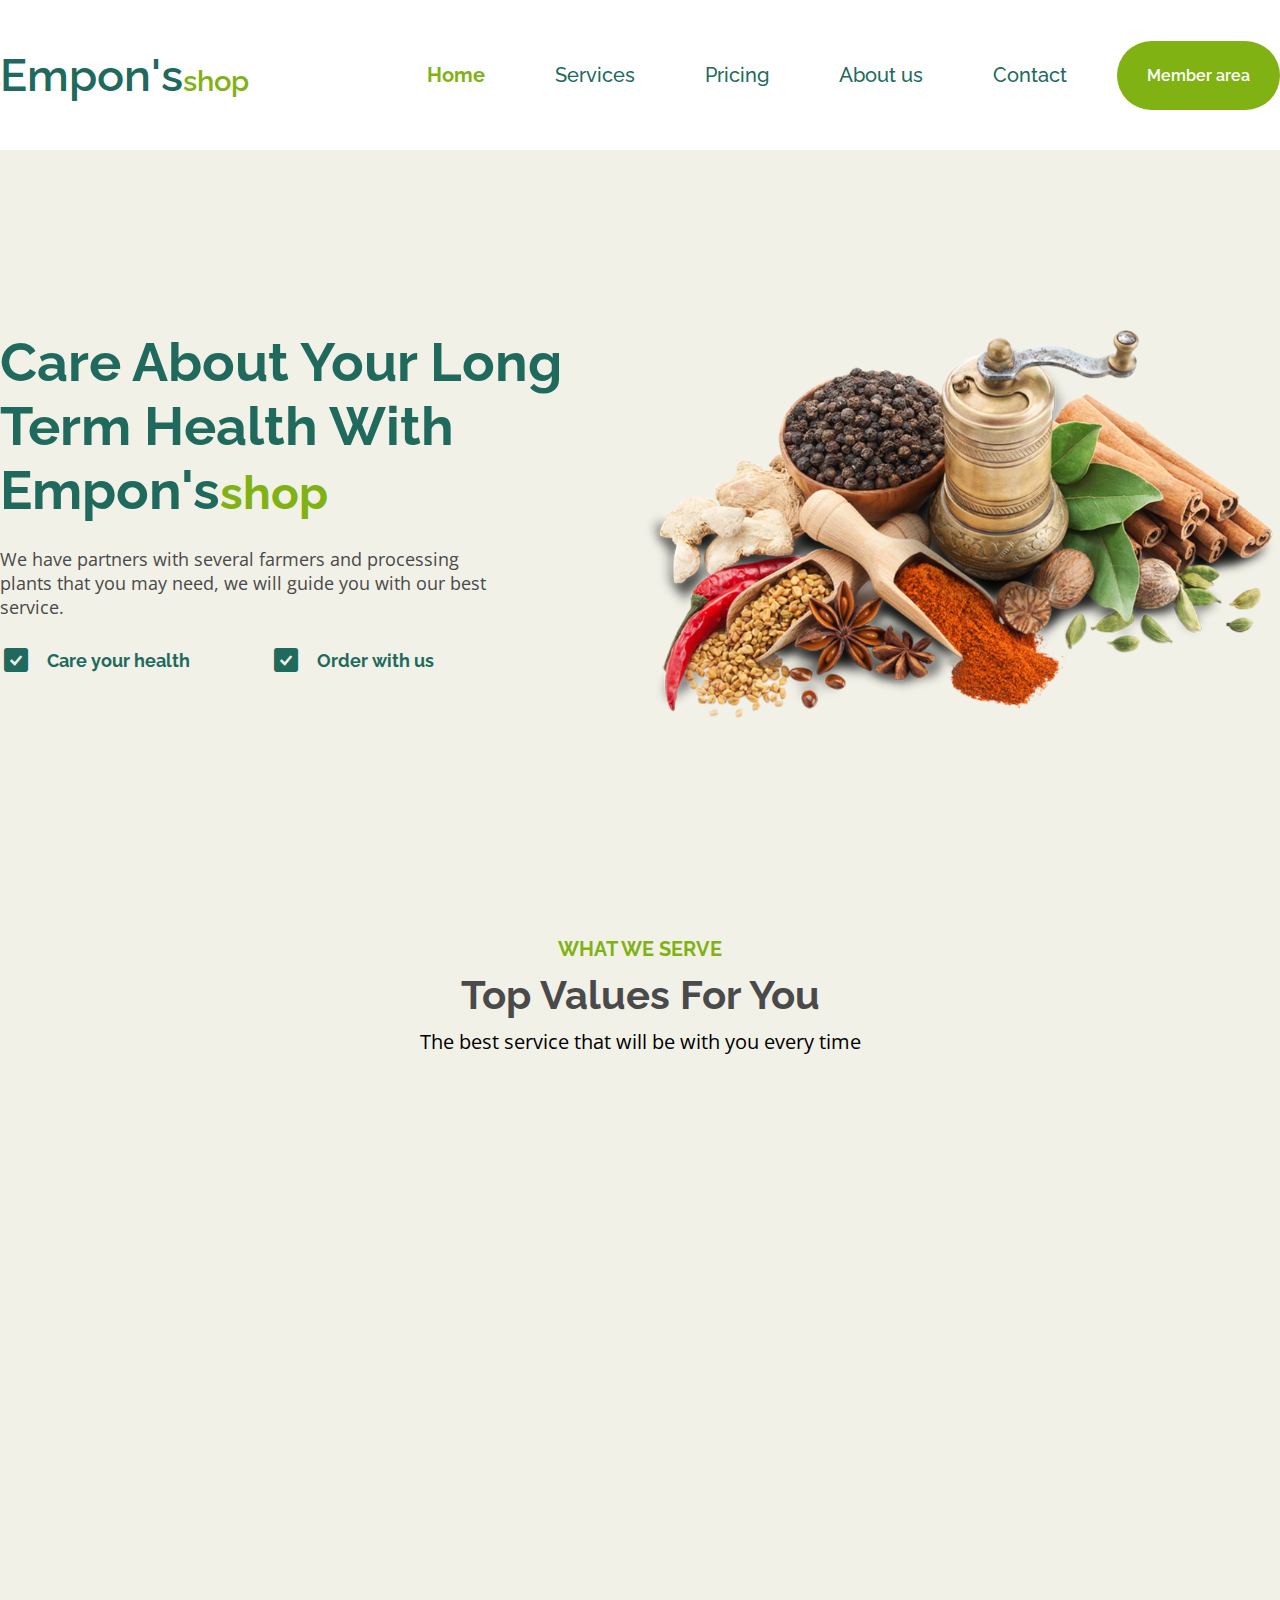
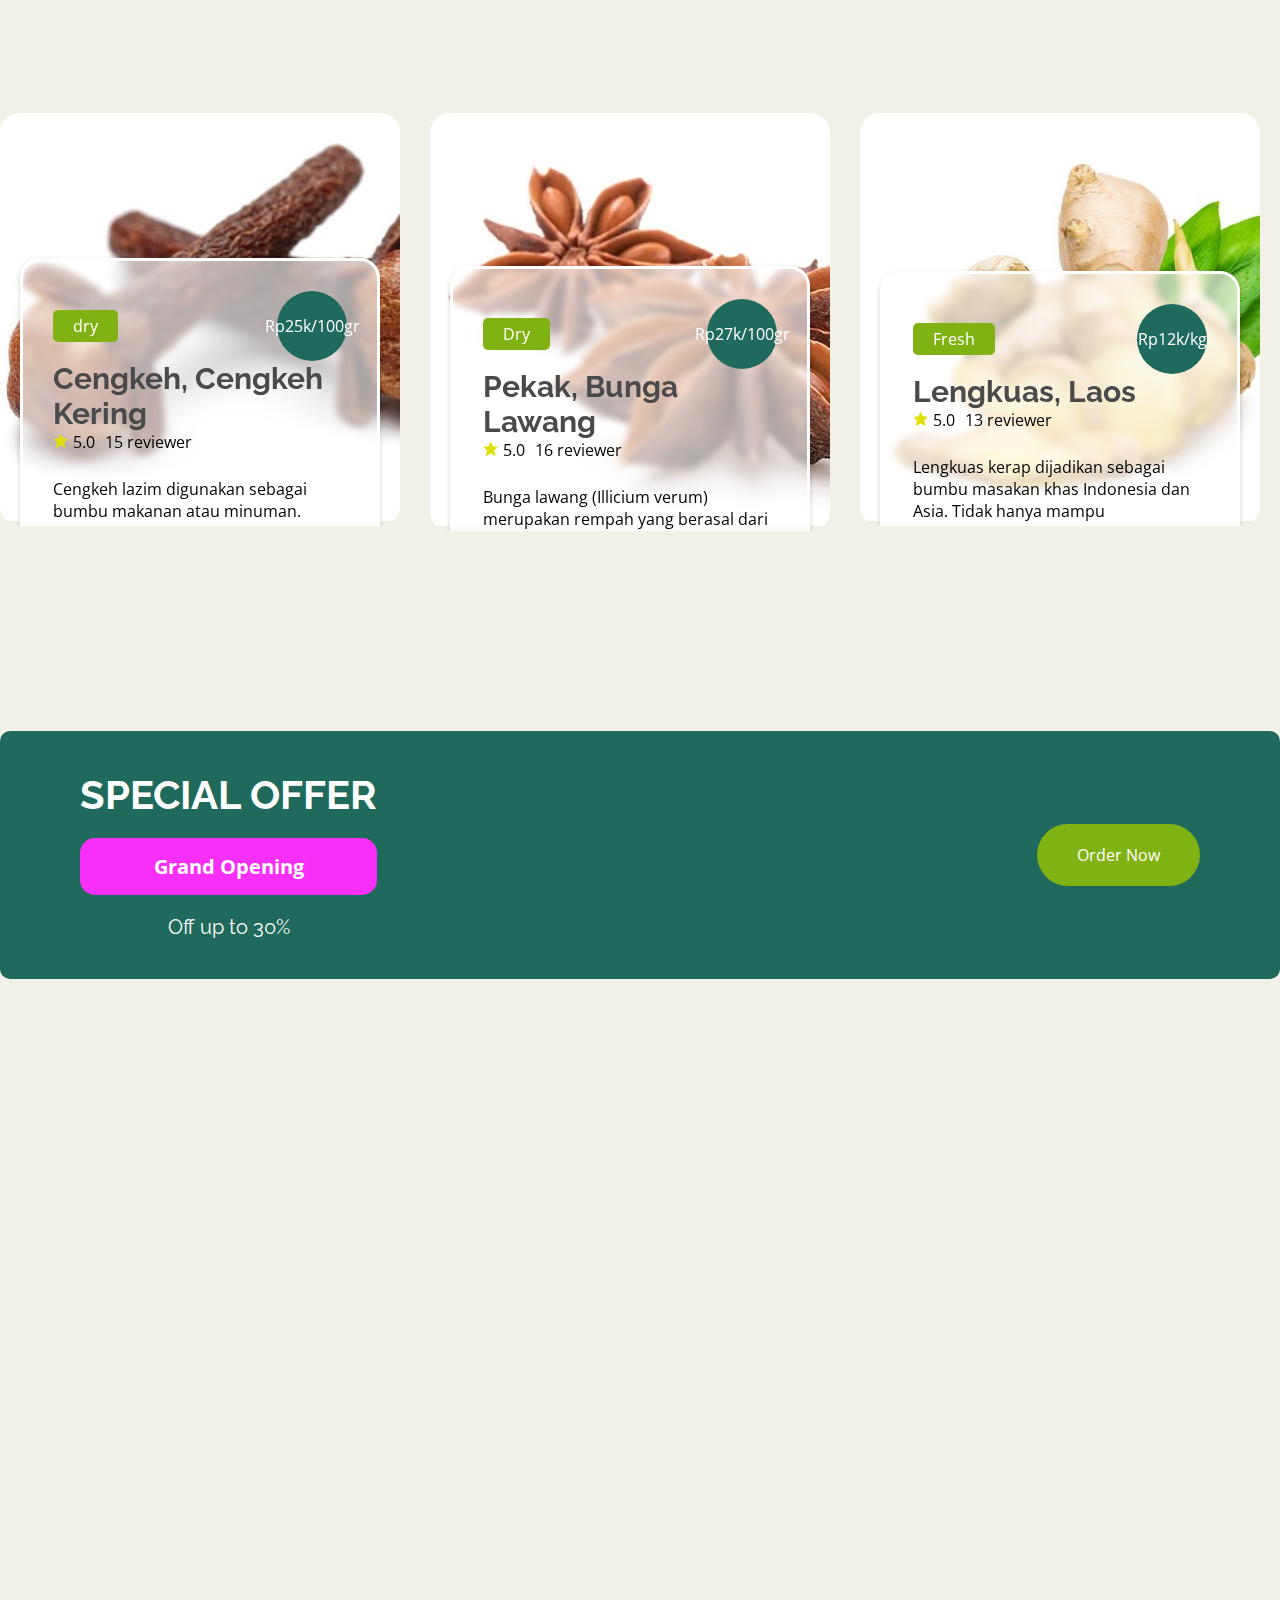
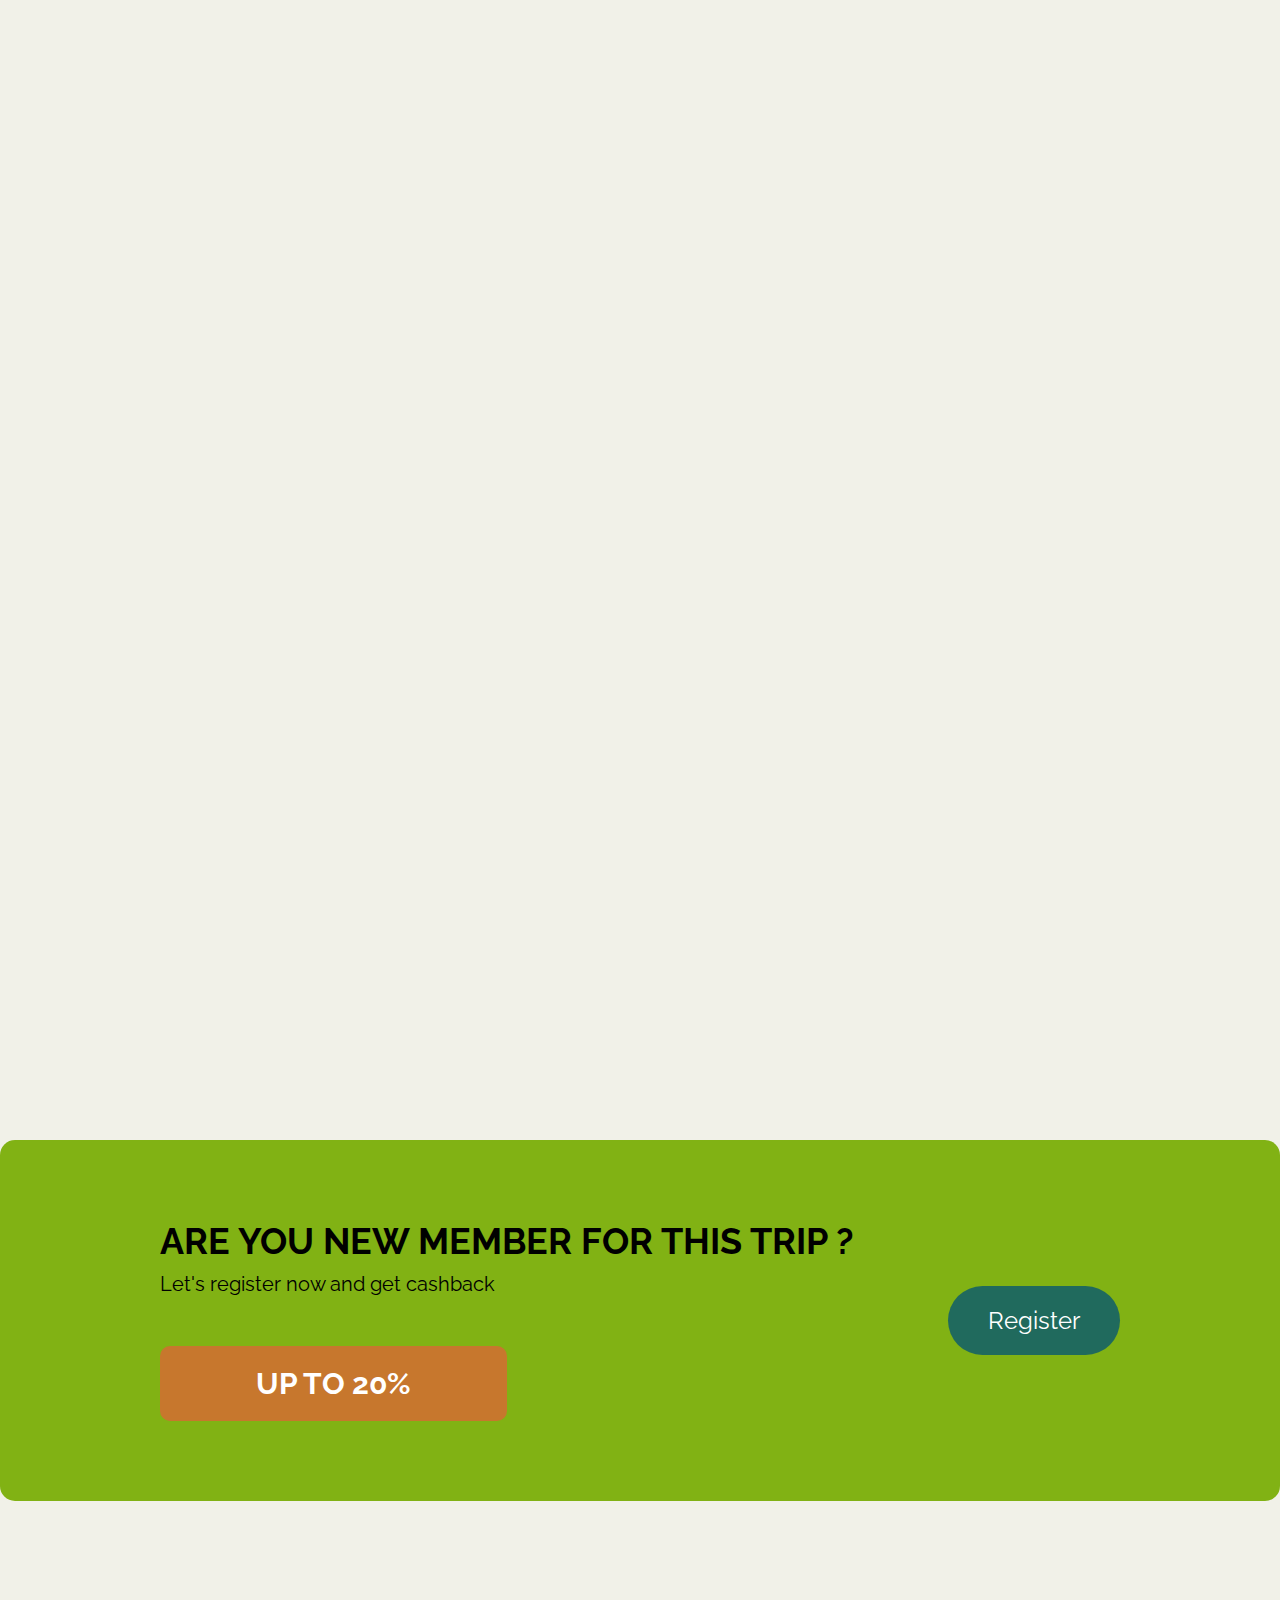
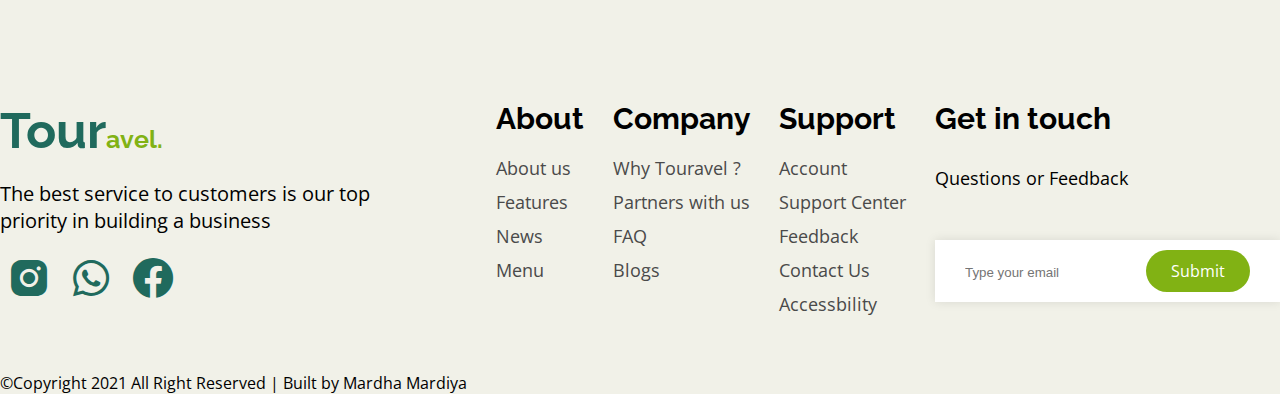
==== index.html @ 55f0051a "add my first commit" ====
<!DOCTYPE html>
<html lang="en">

<head>
    <meta charset="UTF-8">
    <meta http-equiv="X-UA-Compatible" content="IE=edge">
    <meta name="viewport" content="width=device-width, initial-scale=1.0">
    <link rel="stylesheet" href="assets/css/style.css">

    <link href='https://unpkg.com/boxicons@2.0.9/css/boxicons.min.css' rel='stylesheet'>

    <!-- Link Swiper's CSS -->
    <link rel="stylesheet" href="assets/css/style2.css">

    <!-- Opening slider -->
    <link rel="stylesheet" href="assets/css/opening.css">

    <title>Empon-Empon Shop</title>
</head>

<body>
    <header>
        <nav class="navbar">
            <div class="container nav-wrapper">
                <a href="#" class="logo">Empon's<span>shop</span></a>
                <div class="menu-wrapper">
                    <ul class="menu">
                        <li class="menu-item"><a href="#" class="menu-link active">Home</a></li>
                        <li class="menu-item"><a href="#" class="menu-link">Services</a></li>
                        <li class="menu-item"><a href="#" class="menu-link">Pricing</a></li>
                        <li class="menu-item"><a href="#" class="menu-link">About us</a></li>
                        <li class="menu-item"><a href="#" class="menu-link">Contact</a></li>
                    </ul>
                    <a href="#" class="btn-member">Member area</a>
                </div>
                <div class="menu-toggle bx bxs-grid-alt">
                </div>
            </div>
        </nav>

        <section class="home" id="home">
            <div class="container home-wrapper">
                <div class="content-left" data-aos="fade-right">
                    <h1 class="heading">Care About Your Long Term Health With Empon's<span>shop</span></h1>
                    <p class="subheading">We have partners with several farmers and processing plants that you may need, 
                        we will guide you with our best service.</p>

                    <div class="box-wrapper">
                        <div class="box">
                            <i class='bx bxs-check-square'></i>
                            <p>Care your health</p>
                        </div>
                        <div class="box">
                            <i class='bx bxs-check-square'></i>
                            <p>Order with us</p>
                        </div>
                    </div>
                    
                </div>
                <div class="content-right" data-aos="fade-left">
                    <div class="img-wrapper">
                        <img src="assets/img/jamu3.png" alt="">
                    </div>

                </div>

            </div>
        </section>
    </header>

    <!-- Service Start -->
    <section class="service">
        <div class="container service-wrapper">
            <div class="row1">
                <p class="label-service">What we serve</p>
                <h1 class="heading-service">Top Values For You</h1>
                <p class="subheading-service">The best service that will be with you every time</p>
            </div>
            <div class="row2" data-aos="fade-up">
                <div class="box-service">
                    <i class='bx bx-globe'></i>
                    <h3>Lot of Choises</h3>
                    <p>Total of more than 450 destinations
                        in various countries in the world
                        become partners with us</p>

                    <div class="btn-learn">
                        <a href="#">Learn More</a>
                    </div>
                </div>
                <div class="box-service">
                    <i class='bx bxs-notepad'></i>
                    <h3>Tour Guide</h3>
                    <p>There are 3 guides for each
                        destination in the place you visit</p>

                    <div class="btn-learn">
                        <a href="#">Learn More</a>
                    </div>
                </div>
                <div class="box-service">
                    <i class='bx bxs-cart-add'></i>
                    <h3>Easy Booking</h3>
                    <p>We provide all services online
                        which can be accessed easily
                        through our website</p>

                    <div class="btn-learn">
                        <a href="#">Learn More</a>
                    </div>
                </div>
                <div class="box-service">
                    <i class='bx bxs-hotel'></i>
                    <h3>Luxury Hotel</h3>
                    <p>We also provide lodging near the
                        destination where you are visiting.</p>

                    <div class="btn-learn">
                        <a href="#">Learn More</a>
                    </div>
                </div>
            </div>
        </div>
    </section>
    <!-- Service End -->

    <!-- Produk start -->
    <section class="produk">
        <div class="container produk-wrapper">
            <div class="row1">
                <div class="title-produk" data-aos="fade-right">
                    <p class="label-produk">TOP SELLER</p>
                    <h1 class="heading-produk">Explore and Choose What You Want in Here..</h1>
                </div>
                <div class="toggle-slider" data-aos="fade-left">
                    <i class='bx bxs-chevron-left-circle'></i>
                    <i class='bx bxs-chevron-right-circle'></i>
                </div>
            </div>
            <div class="row2">
                <!-- Swiper -->
                <div class="swiper mySwiper">
                    <div class="swiper-wrapper">
                        <div class="swiper-slide card-produk">
                            <img src="assets/img/cengkeh.jpg" alt="cengkeh">
                            <div class="detail-produk">
                                <div class="kategori">
                                    <p class="label-kategori">dry</p>

                                    <p class="price">Rp25k/100gr</p>
                                </div>
                                <div class="title-card">
                                    <h1>Cengkeh, Cengkeh Kering</h1>
                                </div>
                                <div class="review">
                                    <div class="star">
                                        <i class='bx bxs-star'></i> 5.0
                                    </div>
                                    <p>15 reviewer</p>
                                </div>
                                <div class="body-card">
                                    <p>Cengkeh lazim digunakan sebagai bumbu makanan atau minuman. 
                                       Namun selain sebagai bumbu masakan, khasiat cengkeh juga masih banyak lagi. 
                                       Bahkan cengkeh kerap dimanfaatkan sebagai obat untuk beberapa penyakit.</p>
                                </div>
                                <div class="btn-produk">
                                    <a href="https://www.tanyapepsodent.com/tips-kesehatan-gigi/produk-perawatan-gigi/khasiat-cengkeh-yang-tidak-banyak-diketahui.html">Detail</a>
                                </div>
                            </div>
                        </div>
                        <div class="swiper-slide card-produk">
                            <img src="assets/img/pekak.jpg" alt="bungalawang">
                            <div class="detail-produk">
                                <div class="kategori">
                                    <p class="label-kategori">Dry</p>

                                    <p class="price">Rp27k/100gr</p>
                                </div>
                                <div class="title-card">
                                    <h1>Pekak, Bunga Lawang</h1>
                                </div>
                                <div class="review">
                                    <div class="star">
                                        <i class='bx bxs-star'></i> 5.0
                                    </div>
                                    <p>16 reviewer</p>
                                </div>
                                <div class="body-card">
                                    <p>Bunga lawang (Illicium verum) merupakan rempah yang berasal dari buah pohon cemara Cina. 
                                       Manfaat bunga lawang tak hanya sebagai rempah yang melezatkan masakan, 
                                       tetapi juga memiliki sederet khasiat bagi kesehatan tubuh.</p>
                                </div>
                                <div class="btn-produk">
                                    <a href="https://www.alodokter.com/manfaat-bunga-lawang-bagi-kesehatan">Detail</a>
                                </div>
                            </div>
                        </div>
                        <div class="swiper-slide card-produk">
                            <img src="assets/img/laos.jpg" alt="lengkuas">
                            <div class="detail-produk">
                                <div class="kategori">
                                    <p class="label-kategori">Fresh</p>

                                    <p class="price">Rp12k/kg</p>
                                </div>
                                <div class="title-card">
                                    <h1>Lengkuas, Laos </h1>
                                </div>
                                <div class="review">
                                    <div class="star">
                                        <i class='bx bxs-star'></i> 5.0
                                    </div>
                                    <p>13 reviewer</p>
                                </div>
                                <div class="body-card">
                                    <p>Lengkuas kerap dijadikan sebagai bumbu masakan khas Indonesia dan Asia. 
                                        Tidak hanya mampu menyedapkan rasa makanan, 
                                        ada banyak juga manfaat lengkuas bagi kesehatan.
                                        Itulah sebabnya, sering digunakan sebagai bahan obat tradisional.
                                    </p>
                                </div>
                                <div class="btn-produk">
                                    <a href="https://www.alodokter.com/inilah-manfaat-lengkuas-bagi-kesehatan">Detail</a>
                                </div>
                            </div>
                        </div>
                        <div class="swiper-slide card-produk">
                            <img src="assets/img/kunyit.jpg" alt="kunyit">
                            <div class="detail-produk">
                                <div class="kategori">
                                    <p class="label-kategori">Fresh</p>

                                    <p class="price">Rp12k/kg</p>
                                </div>
                                <div class="title-card">
                                    <h1>Kunyit, Kunir Kuning</h1>
                                </div>
                                <div class="review">
                                    <div class="star">
                                        <i class='bx bxs-star'></i> 5.0
                                    </div>
                                    <p>16 reviewer</p>
                                </div>
                                <div class="body-card">
                                    <p>Kunyit memberikan beberapa kandungan bermanfaat bagi tubuh. 
                                        Yaitu kandungan kurkumin, sesmetoksikumin, 
                                        bisdesmetoksikurkumin, resim, pati, karbohidrat, 
                                        protein, selulosa, lemak, vitamin C, antioksidan, zat pahit, 
                                        zat besi, fosfor, kalsium, minyak atsiri.</p>
                                </div>
                                <div class="btn-produk">
                                    <a href="https://yankes.kemkes.go.id/view_artikel/776/si-kuning-kunyit-kaya-manfaat">Detail</a>
                                </div>
                            </div>
                        </div>
                        <div class="swiper-slide card-produk">
                            <img src="assets/img/kayumanis.jpg" alt="kayumanis">
                            <div class="detail-produk">
                                <div class="kategori">
                                    <p class="label-kategori">Dry</p>

                                    <p class="price">Rp30k/250gr</p>
                                </div>
                                <div class="title-card">
                                    <h1>Kayu manis, Cinnamon</h1>
                                </div>
                                <div class="review">
                                    <div class="star">
                                        <i class='bx bxs-star'></i> 5.0
                                    </div>
                                    <p>15 reviewer</p>
                                </div>
                                <div class="body-card">
                                    <p>Kayu manis memiliki aroma yang kuat, hangat, dan bercita rasa manis. 
                                        Berkat kandungan kalsium, besi, magnesium, 
                                        dan antioksidan di dalamnya, tanaman herbal ini juga efektif membantu memelihara kesehatan tubuh.</p>
                                </div>
                                <div class="btn-produk">
                                    <a href="https://www.halodoc.com/artikel/jarang-diketahui-ini-13-khasiat-air-rebusan-kayu-manis-bagi-kesehatan">Detail</a>
                                </div>
                            </div>
                        </div>
                        <div class="swiper-slide card-produk">
                            <img src="assets/img/kencur.jpg" alt="kencur">
                            <div class="detail-produk">
                                <div class="kategori">
                                    <p class="label-kategori">Fresh</p>

                                    <p class="price">Rp16k/kg</p>
                                </div>
                                <div class="title-card">
                                    <h1>Kencur, Cikur</h1>
                                </div>
                                <div class="review">
                                    <div class="star">
                                        <i class='bx bxs-star'></i> 5.0
                                    </div>
                                    <p>11 reviewer</p>
                                </div>
                                <div class="body-card">
                                    <p>Kencur adalah bumbu dapur yang memiliki aroma rempah menyeruak. 
                                        Selain digunakan sebagai rempah-rempah, manfaat kencur sudah lama dikenal sebagai obat alami. 
                                       Kandungan fitonutrien yang memberikan sejumlah khasiat untuk kesehatan.</p>
                                </div>
                                <div class="btn-produk">
                                    <a href="#">Detail</a>
                                </div>
                            </div>
                        </div>
                        <div class="swiper-slide card-produk">
                            <img src="assets/img/jahe.jpg" alt="jaheputih">
                            <div class="detail-produk">
                                <div class="kategori">
                                    <p class="label-kategori">Fresh</p>

                                    <p class="price">Rp16k/kg</p>
                                </div>
                                <div class="title-card">
                                    <h1>Jahe, Jahe Putih</h1>
                                </div>
                                <div class="review">
                                    <div class="star">
                                        <i class='bx bxs-star'></i> 5.0
                                    </div>
                                    <p>16 reviewer</p>
                                </div>
                                <div class="body-card">
                                    <p>Jahe sudah dikenal sebagai rempah yang berkhasiat.
                                        Selain diolah menjadi jamu atau bumbu masakan, dapat juga sebagai obat alami.
                                        Jahe mengandung berbagai kandungan gizi khas tanaman 
                                        atau fitonutrien yang bermanfaat untuk kesehatan
                                    </p>
                                </div>
                                <div class="btn-produk">
                                    <a href="https://hellosehat.com/nutrisi/fakta-gizi/manfaat-minum-air-jahe-resep/">Detail</a>
                                </div>
                            </div>
                        </div>

                        <div class="swiper-slide card-produk">
                            <img src="assets/img/temulawak.jpg" alt="temulawak">
                            <div class="detail-produk">
                                <div class="kategori">
                                    <p class="label-kategori">Fresh</p>

                                    <p class="price">Rp12k/kg</p>
                                </div>
                                <div class="title-card">
                                    <h1>Temulawak, Curcuma</h1>
                                </div>
                                <div class="review">
                                    <div class="star">
                                        <i class='bx bxs-star'></i> 5.0
                                    </div>
                                    <p>14 reviewer</p>
                                </div>
                                <div class="body-card">
                                    <p>Tumbuhan dengan nama ilmiah curcuma xanthorrhiza berkhasiat 
                                        dalam membantu mengobati berbagai macam penyakit. 
                                        Salah satunya adalah osteoarthritis, 
                                        yaitu penyakit sendi degeneratif. 
                                    </p>
                                </div>
                                <div class="btn-produk">
                                    <a href="https://www.halodoc.com/artikel/selain-mengatasi-osteoarthritis-ini-7-manfaat-lain-temulawak">Detail</a>
                                </div>
                            </div>
                        </div>                     
                    </div>                   
                </div>                
            </div>
        </div>
    </section>
    <!-- Produk end -->

    <div class="banner1 container">
        <div class="content">
            <h1 class="heading">SPECIAL OFFER</h1>
            <h3>Grand Opening</h3>
            <p>Off up to 30%</p>
        </div>
        <div class="btn-book">
            <a href="#">Order Now</a>
        </div>
    </div>

    <!-- Statistk start -->
    <section class="statistik">
        <div class="container statistik-wrapper">
            <div class="content-img" data-aos="fade-right">
                <img src="assets/img/jamu1.png" alt="">
            </div>
            <div class="content-statis" data-aos="fade-left">
                <p class="label-statis">OUR PERFORMANCE</p>
                <h1 class="heading-statis">Most people are satisfied
                    with our service</h1>
                <p class="subheading-statis">We always provide the best service to customers,
                    we will direct you from ordering tickets to the journey</p>

                <div class="angka-wrapper">
                    <div class="box-angka">
                        <h1>20</h1>
                        <p>Years
                            Experience</p>
                    </div>
                    <div class="box-angka">
                        <h1>300++</h1>
                        <p>Destination
                            Collaboration</p>
                    </div>
                    <div class="box-angka">
                        <h1>2k++</h1>
                        <p>Customers
                            Happy</p>
                    </div>

                </div>

            </div>
        </div>
    </section>
    <!-- statistik end -->

    <!-- TESTI START -->
    <section class="testi">
        <div class="container testi-wrapper">

            <div class="col-heading" data-aos="fade-right">
                <p class="label-testi">ABOUT OUR CUSTOMER COMMENT ?</p>
                <h1 class="heading-testi">What customers say
                    about their experience with 
                    <a href="#" class="logo">Empon's<span>shop</span></a></h1>
                <p class="subheading-testi">They say what they feel, most of them say they are very satisfied,
                    let alone satisfied because our response is always swift
                    giving directions, and
                    also the delivery of goods is always fast, precise, and on demand.
                    provides free shipping and many other advantages that can be obtained.</p>
            </div>

            <div class="col-slider-testi" data-aos="fade-left">
                <!-- Swiper -->
                <div class="swiper mySwiperTesti">
                    <div class="swiper-wrapper">
                        <div class="swiper-slide card-testi">
                            <img src="assets/img/cwok2.png" alt="">
                            <div class="text-testi">
                                <i class='bx bxs-quote-left'></i>
                                <p>best seller👍
                                    highly recommended.
                                    selalu tdk mengecewakan 
                                    top markotop bs jd langanan smoga semakin laris manis</p>
                                <i class='bx bxs-quote-right'></i>
                            </div>
                            <p class="username">by Leonardo DiCaprio</p>
                            <p class="status">Karyawan pabrik</p>
                        </div>
                        <div class="swiper-slide card-testi">
                            <img src="assets/img/cwok1.png" alt="">
                            <div class="text-testi">
                                <i class='bx bxs-quote-left'></i>
                                <p>Terbaik! Joss pokonya mah.. 
                                    Pengirimannya cepat, packing rapi dan aman, produk original. 
                                    Terima kasih, semoga berkah tokonya✨️🤗</p>
                                <i class='bx bxs-quote-right'></i>
                            </div>
                            <p class="username">by Stan Lee</p>
                            <p class="status">Petani</p>
                        </div>
                        <div class="swiper-slide card-testi">
                            <img src="assets/img/cwk1.png" alt="">
                            <div class="text-testi">
                                <i class='bx bxs-quote-left'></i>
                                <p>Cocok. Alhamdulillah pengirimannya juga cepet bgt dan amann. 
                                    Terima kasih! Semoga berkah tokonyaa, aamiin❣️</p>
                                <i class='bx bxs-quote-right'></i>
                            </div>
                            <p class="username">by Kate Winslet</p>
                            <p class="status">Bakul Jamu Gendong</p>
                        </div>
                        <div class="swiper-slide card-testi">
                            <img src="assets/img/cewek.png" alt="">
                            <div class="text-testi">
                                <i class='bx bxs-quote-left'></i>
                                <p>Terbaik! Pengirimannya cepat, packing rapi dan aman, produk original. 
                                    Terima kasih, semoga berkah tokonya✨️🤗</p>
                                <i class='bx bxs-quote-right'></i>
                            </div>
                            <p class="username">by Scarlett Johansson</p>
                            <p class="status">Ibu Rumah Tangga</p>
                        </div>
                    </div>
                    <div class="swiper-pagination"></div>
                </div>
            </div>
        </div>
    </section>
    <!-- TESTI END -->

    <!-- Banner2 -->
    <section class="banner2">
        
        

        <div class="container banner2-wrapper">
            
            <div class="content-banner2">
                <h1 class="heading">ARE YOU NEW MEMBER FOR THIS TRIP ? </h1>
                <p class="subheading">Let's register now and get cashback</p>

                <p class="disc">UP TO 20%</p>
            </div>
            
            <div class="btn-banner2">
                <a href="/form.html" class="btn-regis">Register</a>
            </div>
        </div>
    </section>

    <!-- Footer -->
    <footer class="footer" id="footer">
        <div class="container footer-wrapper">
            
            <div class="col-1-footer">
                <h1 class="logo-footer">Tour<span>avel.</span></h1>
                <p class="subheading-footer">The best service to customers is
                    our top priority in building a business</p>
                <div class="sosmed-icon">
                    <a href="#"><i class='bx bxl-instagram-alt'></i></a>
                    <a href="#"><i class='bx bxl-whatsapp'></i></a>
                    <a href="#"><i class='bx bxl-facebook-circle'></i></a>
                </div>
                <p class="copy">&copy;Copyright 2021 All Right Reserved | Built by Mardha Mardiya</p>
            </div>
            <div class="col-2-footer">
                <h3>About</h3>
                <ul>
                    <li><a href="#">About us</a></li>
                    <li><a href="#">Features</a></li>
                    <li><a href="#">News</a></li>
                    <li><a href="#">Menu</a></li>
                </ul>
            </div>
            <div class="col-3-footer">
                <h3>Company</h3>
                <ul>
                    <li><a href="#">Why Touravel ?</a></li>
                    <li><a href="#">Partners with us</a></li>
                    <li><a href="#">FAQ</a></li>
                    <li><a href="#">Blogs</a></li>
                </ul>
            </div>
            <div class="col-4-footer">
                <h3>Support</h3>
                <ul>
                    <li><a href="#">Account</a></li>
                    <li><a href="#">Support Center</a></li>
                    <li><a href="#">Feedback</a></li>
                    <li><a href="#">Contact Us</a></li>
                    <li><a href="#">Accessbility</a></li>
                </ul>
            </div>
            <div class="col-5-footer">
                <h3>Get in touch</h3>
                <p>Questions or Feedback</p>
                <div class="form-input">
                    <input type="text" placeholder="Type your email">
                    <a href="#" class="btn-footer">Submit</a>
                </div>
            </div>
        </div>
    </footer>

    <!-- AOS -->
    <script src="https://unpkg.com/aos@next/dist/aos.js"></script>
    <script>
        AOS.init({
            duration: 3000
        });
    </script>

    <!-- Swiper JS -->
    <script src="https://unpkg.com/swiper/swiper-bundle.min.js"></script>
    <script src="assets/js/script.js"></script>
</body>

</html>
---- assets/css/style.css ----
@import url('https://fonts.googleapis.com/css2?family=Open+Sans&family=Raleway:wght@500;600;700&display=swap');

:root{
    --main-color : #206A5D;
    --second-color : #81B214;
    --body-color : #F1F1E8;
    --navbar-color : #fff;

    --main-font: 'Open Sans', sans-serif;
    --heading-font : 'Raleway', sans-serif;
}

body{
    background-color: var(--body-color);
    font-family: var(--main-font);
}

*{
    margin: 0;
    padding: 0;
    box-sizing: border-box;
    list-style: none;
    text-decoration: none;
}

section{
    margin-top: 200px;
}

.container{
    max-width: 1500px;
}

.navbar{
    position: fixed;
    margin-top: -210px;
    width: 100%;
    background-color: var(--navbar-color);
    z-index: 10;
}

.navbar .nav-wrapper{
    position: relative;
    margin: auto;
    display: flex;
    justify-content: space-between;
    align-items: center;
    height: 150px;

}
.nav-wrapper .menu-toggle{
    display: none;
}
.nav-wrapper .logo{
    font-size: 2.8rem;
    font-family: var(--heading-font);
    font-weight: 600;
    color: var(--main-color);
}
.nav-wrapper .logo span{
    font-size: 1.8rem;
    color: var(--second-color);
}
.nav-wrapper .menu-wrapper{
    display: flex;
    gap: 50px;
}
.nav-wrapper .menu-wrapper .menu{
    display: flex;
    align-items: center;
    gap: 70px;
}
.menu-wrapper .menu .menu-link{
    font-size: 1.25rem;
    color: var(--main-color);
    font-family: var(--heading-font);
    font-weight: 500;
}
.menu-wrapper .menu .menu-link.active{
    font-weight: 700;
    color: var(--second-color);
}
.menu-wrapper .btn-member{
    font-family: var(--heading-font);
    color: #fff;
    font-weight: 600;
    background-color: var(--second-color);
    padding: 25px 30px;
    border-radius: 50px;
}

/* Home Start */
.home{
    margin-top: 210px;
}
.home .home-wrapper{
    margin: auto;
    display: flex;
    justify-content: space-between;
    flex-wrap: wrap;
    padding-top: 120px;
   
}
.home-wrapper .heading{
    font-size: 3.4rem;
    font-family: var(--heading-font);
    font-weight: 700;
    color: var(--main-color);
}
.home-wrapper .heading span{
    font-size: 2.9rem;
    color: var(--second-color);
}
.home-wrapper .subheading{
    font-size: 1.125rem;
    color: #4a4a4a;
    max-width: 500px;
    margin: 25px 0;
}
.home-wrapper .box-wrapper{
    display: flex;
    gap: 80px;
}
.home-wrapper .box-wrapper .box{
    display: flex;
    align-items: center;
    gap: 15px;
}
.box-wrapper .box i{
    font-size: 2rem;
    color: var(--main-color);
}
.box-wrapper .box p{
    font-size: 1.125rem;
    font-family: var(--heading-font);
    font-weight: 700;
    color: var(--main-color);
}

.content-left .form-panel{
    position: relative;
    width: 640px;
    height: 110px;
    background-color: rgb(255, 255, 255);
    border-radius: 70px;
    margin-top: 50px;
    border: 3px solid #fff;
    display:flex;
    align-items: center;
    justify-content: space-around;
    flex-wrap: wrap;
}

.form-panel img{
    position: absolute;
    width: 100%;
    height: 100%;
}
.form-panel .title-form{
    position: absolute;
    top: -20px;
    left: 50%;
    transform: translateX(-50%);
    background-color: var(--main-color);
    color: #fff;
    width: 300px;
    text-align: center;
    border-radius: 20px;
    padding: 10px 0;

}
.form-panel .form-location, .form-date{
    position: relative;
    display: flex;
    gap: 10px;
    align-items: center;
}
.form-panel .form-location .loc, .form-date .cal{
 font-size: 1.6rem;
 color: var(--main-color);
}

.form-location select{
    border: none;
    appearance: none;
    padding: 5px 10px;
}

.form-date input{
    border: none;
    padding: 5px 10px;
    
}
 .form-date  input::-webkit-inner-spin-button,
 .form-date  input::-webkit-calendar-picker-indicator {
    background: transparent;
    bottom: 0;
    color: transparent;
    cursor: pointer;
    height: 100%;
    left: -25px;
    position: absolute;
    right: 0;
    top: 0;
    width: 100%;
   
}

.form-panel .btn-search{
    position: relative;
    background-color: var(--second-color);
    padding: 20px;
    border-radius: 50px;
    color: #fff;
    display: flex;
    justify-content: center;
    align-items: center;
}

.form-panel .btn-search i{
    font-size: 1.4rem;
}
.content-left .sugestion{
    font-size: 15px;
    margin-top: 20px;
    color: rgba(31, 31, 31, 0.479);
}

.content-right .img-wrapper{
    max-width: 800px;
}
.content-right .img-wrapper img{
    width: 100%;
}



.home-wrapper .content-left{
    flex: 0 0 50%;
}
.home-wrapper .content-right{
    flex: 0 0 50%;
}

/* HOme End */

/* service start */
.service .service-wrapper{
    margin: auto;
}
.service-wrapper .row1{
    text-align: center;
}
.service-wrapper .label-service{
    font-size: 20px;
    font-family: var(--heading-font);
    font-weight: 700;
    text-transform: uppercase;
    color: var(--second-color);
}
.service-wrapper .heading-service{
    font-size: 40px;
    font-family: var(--heading-font);
    font-weight: 700;
    color: #4a4a4a;
    margin: 10px 0;
}
.service-wrapper .subheading-service{
    font-size: 20px;
   
}
.service-wrapper .row2{
    margin-top: 50px;
    background-color: var(--main-color);
    color: #fff;
    display: flex;
    justify-content: center;
    flex-wrap: wrap;
    gap: 20px;
    border-radius: 5px;
}
.row2 .box-service{
    position: relative;
    max-width: 300px;
    text-align: center;
    padding: 30px;
}
.box-service i{
    font-size: 2.5rem;
}
.box-service h3{
    font-size: 20px;
    margin-top: 10px;
}
.box-service .btn-learn{
    position: absolute;
    bottom: 0;
    left: 0;
    width: 100%;
    height: 120%;
    background-color: rgb(255, 166, 0);
    display: flex;
    justify-content: center;
    align-items: center;
    border-radius: 50px 50px 0 0;
    clip-path: polygon(0 100%, 100% 100%, 100% 100%, 0% 100%);
    transition: .4s ease-in-out;
}
.box-service:hover .btn-learn{
    clip-path: polygon(0 100%, 100% 100%, 100% 0, 0 0);
    transition: .4s ease-in-out;
}
.btn-learn a{
    color: #fff;
}

/* service end */

/* produk start */
.produk .produk-wrapper{
    margin: auto;
}
.produk-wrapper .row1{
   display: flex;
   justify-content: space-between;
   align-items: center;
}
.row1 .label-produk{
    font-size: 20px;
    font-family: var(--heading-font);
    font-weight: 700;
    color: var(--second-color);
}
.row1 .heading-produk{
    font-size: 40px;
    font-weight: 700;
    font-family: var(--heading-font);
    color: #4a4a4a;
    margin-top: 10px;
}
.row1 .toggle-slider i{
    font-size: 2.5rem;
    color: var(--main-color);
    cursor: pointer;
}
.produk-wrapper .row2{
    margin-top: 100px;
    margin-bottom: 50px;
}
.produk-wrapper .card-produk{
    position: relative;
    width: 400px;
    border-radius: 20px;
    overflow-y: hidden;
}
.row2 .detail-produk{
    background-color: rgba(255, 255, 255, 0.637);
    position: absolute;
    bottom: -50%;
    left: 50%;
    transform: translateX(-50%);
    width: 90%;
    padding: 30px;
    border-radius: 20px;
    border: 3px solid #fff;
    backdrop-filter: blur(3px);
    box-shadow: 0 2px 5px rgba(0, 0, 0, 0.171);
    transition: .5s ease-in-out;
}
.card-produk:hover .detail-produk{
    bottom: 0;
    transition: .5s ease-in-out;
}
.detail-produk .kategori{
    display: flex;
    justify-content: space-between;
    align-items: center;
}
.kategori .label-kategori{
    padding: 5px 20px;
    background-color: var(--second-color);
    color: #fff;
    border-radius: 5px;
}
.kategori .price{
    background-color: var(--main-color);
    color: #fff;
    width: 70px;
    height: 70px;
    border-radius: 50%;
    display: flex;
    justify-content: center;
    align-items: center;
}
.detail-produk .title-card h1{
    font-size: 30px;
    font-size: 600;
    font-family: var(--heading-font);
    color: #4a4a4a;
}
.detail-produk .review{
    display: flex;
    gap: 10px;
}
.review i{
    color: rgb(224, 224, 12);
}

.detail-produk .body-card{
    margin: 25px 0;
}
.detail-produk .btn-produk{
    background-color: var(--second-color);
    width: 50%;
    margin: auto;
    text-align: center;
    padding: 10px 0;
    border-radius: 50px;
}
.btn-produk a{
    color: #fff;
}
/* produk end */

/* Banner 1 start*/
.banner1{
    color: #fff;
    margin: 200px auto;
    background-color: var(--main-color);
    display: flex;
    justify-content: space-between;
    align-items: center;
    flex-wrap: wrap;
    padding: 40px 80px;
    border-radius: 10px;
}
.banner1 .heading{
    font-family: var(--heading-font);
    font-size: 40px;

}
.banner1 .content{
    text-align: center;
}
.banner1 h3{
    font-size: 20px;
    padding: 15px 30px;
    background-color: rgb(248, 47, 248);
    border-radius: 15px;
    margin: 20px 0;
}
.banner1 p{
    font-size: 20px;
    font-family: var(--heading-font);
}
.banner1 .btn-book{
    background-color: var(--second-color);
    padding: 20px 40px;
    border-radius: 50px;
}
.banner1 .btn-book a{
    color: white;
}
.statistik-wrapper{
    margin: auto;
    display: flex;
    justify-content: space-between;
    align-items: center;
    flex-wrap: wrap;
}
.statistik-wrapper .content-img{
    width: 500px;
}
.statistik-wrapper .content-statis{
    width: 700px;
}
.content-img img{
    width: 100%;
}
.content-statis .label-statis{
    font-size: 20px;
    font-family: var(--heading-font);
    color: var(--second-color);
}
.content-statis .heading-statis{
    font-family: var(--heading-font);
    font-size: 40px;
    font-weight: 700;
    width: 70%;
    margin: 20px 0;
}
.content-statis .subheading-statis{
    font-size: 20px;
    width: 70%;
}
.content-statis .angka-wrapper{
    display: flex;
    justify-content: space-between;
    width: 80%;
    margin-top: 30px;
}
.angka-wrapper .box-angka{
    text-align: center;
}
.box-angka h1{
    font-family: var(--heading-font);
    font-weight: 800;
    color: var(--second-color);
    font-size: 45px;
}
/* banner 1 end */

/* TESTI START */
.testi-wrapper{
    margin: auto;
    display: flex;
    justify-content: space-between;
    flex-wrap: wrap;
}
.testi-wrapper .col-heading, .col-slider-testi{
    width: 700px;
}
.testi-wrapper .col-heading .label-testi{
    font-size: 25px;
    font-family: var(--heading-font);
    font-weight: 700;
    color: var(--second-color);
}
.testi-wrapper .col-heading .heading-testi{
    font-size: 36px;
    font-family: var(--heading-font);
    font-weight: 700;
    color: #4a4a4a;
    margin: 25px 0;
}

.testi-wrapper .col-heading .heading-testi .logo{
    font-size: 2.8rem;
    font-family: var(--heading-font);
    font-weight: 600;
    color: var(--main-color);
}

.testi-wrapper .col-heading .heading-testi .logo span{
    font-size: 1.8rem;
    color: var(--second-color);
}

.col-slider-testi .card-testi{
    background-color: #fff;
    border-radius: 15px;
    box-shadow: 2px 2px 20px rgba(0, 0, 0, 0.103);
    padding: 30px;
    text-align: center;
}
.card-testi .text-testi{
    padding: 20px;
    position: relative;
    width: 70%;
    margin: auto;
}
.testi .bxs-quote-left{
    position: absolute;
    top: 0;
    left: 0;
}
.testi .bxs-quote-right{
    position: absolute;
    bottom: 0;
    right: 0;
}
.card-testi .status{
    margin-top: 5px;
    color: var(--second-color);
}
/* TESTI END */

/* BANNER2 */
.banner2-wrapper{
    margin: auto;
    display: flex;
    justify-content: space-between;
    align-items: center;
    background-color: var(--second-color);
    padding: 5rem 10rem;
    border-radius: 15px;
    flex-wrap: wrap;
}
.content-banner2 .heading{
    font-size: 36px;
    font-family: var(--heading-font);
    font-weight: 700;
}
.content-banner2 .subheading{
    font-size: 20px;
    font-family: var(--heading-font);
    margin-top: 10px;
}
.content-banner2 .disc{
    background-color: #c7772d;
    color: #fff;
    font-family: var(--heading-font);
    font-size: 30px;
    font-weight: 700;
    border-radius: 10px;
    width: 50%;
    text-align: center;
    margin-top: 50px;
    padding: 20px 40px;
}
.btn-banner2 .btn-regis{
    background-color: var(--main-color);
    color: #fff;
    font-family: var(--heading-font);
    font-size: 24px;
    padding: 20px 40px;
    border-radius: 50px;
}

/* Footer */
.footer{
    margin-top: 200px;
}
.footer-wrapper{
    margin: auto;
    display: flex;
    justify-content: space-between;
    flex-wrap: wrap;
}
.col-1-footer .logo-footer{
    font-family: var(--heading-font);
    font-size: 50px;
    color: var(--main-color);
    font-weight: 700;
}
.logo-footer span{
    font-size: 25px;
    color: var(--second-color);
}
.col-1-footer .subheading-footer{
    font-size: 20px;
    margin-top: 20px;
    width: 400px;
}
.sosmed-icon i{
    font-size: 3rem;
    color: var(--main-color);
    margin: 20px 5px;
}
.col-1-footer .copy{
    margin-top: 50px;
}
.col-2-footer h3, .col-3-footer h3, .col-4-footer h3, .col-5-footer h3{
    font-size: 30px;
    font-family: var(--heading-font);
    font-weight: 700;
}
.col-2-footer ul, .col-3-footer ul, .col-4-footer ul{
    margin-top: 20px;
}
.col-2-footer ul li, .col-3-footer ul li, .col-4-footer ul li{
    margin-top: 10px;
}
.col-2-footer li a , .col-3-footer li a, .col-4-footer li a{
    font-size: 18px;
 color: #4a4a4a;
}
.col-5-footer p{
    margin-top: 30px;
    font-size: 18px;
}
.form-input{
    padding: 20px 30px;
    margin-top: 50px;
    background-color: #fff;
    box-shadow: 0px 0px 10px rgba(0, 0, 0, 0.103);
}
.form-input input{
    border: none;
}
.form-input input:focus{
    outline: none;
}
.form-input .btn-footer{
    background-color: var(--second-color);
    color: #fff;
    padding: 10px 25px;
    border-radius: 50px;
}






/*  */

@media screen and (max-width: 991px) {
    .navbar .nav-wrapper{
        padding: 0 30px;
    }
    .nav-wrapper .menu-wrapper .menu{
        gap: 50px;
       
    }
    .menu-wrapper .menu .menu-link{
        font-size: 1rem;
    }
    .menu-wrapper .btn-member{
        padding: 20px 25px;
    }
    .home-wrapper .heading{
        font-size: 2.5rem;
    }
    .content-left .form-panel{
        width: 480px;
        height: 90px;
    }
    .form-panel .title-form{
        width: 200px;
        padding: 7px 0;
    
    }
    .content-right .img-wrapper{
        max-width: 600px;
    }
    .content-left .sugestion{
        font-size: 12px;   
    }
}

@media screen and (max-width: 768px) {

    .nav-wrapper .menu-wrapper{
        position: absolute;
        top: 100%;
        left: 50%;
        transform: translateX(-50%);
        width: 100%;


        display: block;
        text-align: center;
        padding-bottom: 3rem;
        border-radius: 5px;
        clip-path: polygon(0 0, 100% 0, 100% 0, 0 0);
        transition: .5s ease-in-out;
        background-color: var(--navbar-color);
    }
    .nav-wrapper .menu-wrapper.active{
        clip-path: polygon(0 0, 100% 0, 100% 100%, 0 100%);
        transition: .5s ease-in-out;
    }
    .menu-toggle.bx-x{
        transform: rotate(360deg);
        transition: .5s;
    }
    .nav-wrapper .menu-wrapper .menu{
       display: block;
    }
   .menu-wrapper .menu .menu-item{
       margin: 30px 0;
    }
    .menu .menu-item .menu-link{
        color: #fff;
    }
    .nav-wrapper .menu-toggle{
        display: initial;
        font-size: 2.5rem;
        color: var(--main-color);
        transition: .5s;
    }
    .home-wrapper .content-right{
        display: none;
    }
    .home-wrapper .content-left{
        text-align: center;
        flex: 0 0 100%;
    }
    .home-wrapper .subheading{
       margin: auto;
    }
    .home-wrapper .box-wrapper{
        margin-top: 20px;
        justify-content: center;
        margin-bottom: 50px;
    }
    .content-left .form-panel{
        margin: auto;

    }
    .statistik-wrapper .content-img{
        margin: auto;
    }
    .statistik-wrapper .content-statis{
        margin: 50px auto;
        text-align: center;
    }
    .content-statis .heading-statis{
        margin: auto;
    }
    .content-statis .subheading-statis{
        margin: 30px auto;
    }
    .content-statis .angka-wrapper{
        margin: auto;
    }
    .testi-wrapper .col-heading{
        text-align: center;
        margin: auto;
    }
    .testi-wrapper .col-slider-testi{
        text-align: center;
        margin: 40px auto;
    }
    .banner2-wrapper{
        padding: 4rem 10rem;
    }
    .btn-banner2{
        margin-top: 100px;
    }
    .btn-banner2 .btn-regis{
        background-color: var(--main-color);
        color: #fff;
        font-family: var(--heading-font);
        font-size: 24px;
        padding: 20px 40px;
        border-radius: 50px;
    }
    .footer{
        padding: 10px 20px;
    }
    .footer .footer-wrapper{
        justify-content: start;
        gap: 10px;
    }
    .footer-wrapper .col-4-footer .col-5-footer{
        margin-top: 20px;
    }
}

@media screen and (max-width: 450px) {
    
    .banner1 .btn-book{
       margin: 30px auto;
    }
   .testi-wrapper .col-slider-testi{
       margin: 30px auto;
       width: 400px;
    }
   .banner2-wrapper{
        padding: 4rem 2rem;
    }
    .btn-banner2{
        margin-top: 50px;
    }
    .footer .footer-wrapper{
        justify-content: start;
        gap: 30px;
    }
}
---- assets/css/style2.css ----
/*
 * Swiper 10.0.4
 * Most modern mobile touch slider and framework with hardware accelerated transitions
 * https://swiperjs.com
 *
 * Copyright 2014-2023 Vladimir Kharlampidi
 *
 * Released under the MIT License
 *
 * Released on: July 8, 2023
 */

 @font-face{font-family:swiper-icons;src:url;font-weight:400;font-style:normal}
 
 :root{--swiper-theme-color:#007aff}
 
 :host{position:relative;display:block;margin-left:auto;margin-right:auto;z-index:1}

 .swiper{margin-left:auto;margin-right:auto;position:relative;overflow:hidden;overflow:clip;list-style:none;padding:0;z-index:1;display:block}

 .swiper-vertical>.swiper-wrapper{flex-direction:column}

 .swiper-wrapper{position:relative;width:100%;height:100%;z-index:1;display:flex;transition-property:transform;transition-timing-function:var(--swiper-wrapper-transition-timing-function,initial);box-sizing:content-box}

 .swiper-android .swiper-slide,.swiper-ios 
 .swiper-slide,.swiper-wrapper{transform:translate3d(0px,0,0)}.swiper-horizontal{touch-action:pan-y}

 .swiper-vertical{touch-action:pan-x}
 .swiper-slide{flex-shrink:0;width:100%;height:100%;position:relative;transition-property:transform;display:block}

 .swiper-slide-invisible-blank{visibility:hidden}
 .swiper-autoheight,.swiper-autoheight .swiper-slide{height:auto}

 .swiper-autoheight .swiper-wrapper{align-items:flex-start;transition-property:transform,height}

 .swiper-backface-hidden .swiper-slide{transform:translateZ(0);-webkit-backface-visibility:hidden;backface-visibility:hidden}

 .swiper-3d.swiper-css-mode .swiper-wrapper{perspective:1200px}

 .swiper-3d .swiper-wrapper{transform-style:preserve-3d}

 .swiper-3d{perspective:1200px}
 .swiper-3d .swiper-cube-shadow,.swiper-3d 
 .swiper-slide{transform-style:preserve-3d}
 .swiper-css-mode>.swiper-wrapper{overflow:auto;scrollbar-width:none;-ms-overflow-style:none}

 .swiper-css-mode>.swiper-wrapper::-webkit-scrollbar{display:none}

 .swiper-css-mode>.swiper-wrapper>.swiper-slide{scroll-snap-align:start start}

 .swiper-css-mode.swiper-horizontal>.swiper-wrapper{scroll-snap-type:x mandatory}

 .swiper-css-mode.swiper-vertical>.swiper-wrapper{scroll-snap-type:y mandatory}

 .swiper-css-mode.swiper-free-mode>.swiper-wrapper{scroll-snap-type:none}

 .swiper-css-mode.swiper-free-mode>.swiper-wrapper>.swiper-slide{scroll-snap-align:none}

 .swiper-css-mode.swiper-centered>
 .swiper-wrapper::before{content:'';flex-shrink:0;order:9999}

 .swiper-css-mode.swiper-centered>.swiper-wrapper>
 .swiper-slide{scroll-snap-align:center center;scroll-snap-stop:always}
 
 .swiper-css-mode.swiper-centered.swiper-horizontal>
 .swiper-wrapper>.swiper-slide:first-child{margin-inline-start:var(--swiper-centered-offset-before)}
 
 .swiper-css-mode.swiper-centered.swiper-horizontal>
 .swiper-wrapper::before{height:100%;min-height:1px;width:var(--swiper-centered-offset-after)}
 
 .swiper-css-mode.swiper-centered.swiper-vertical>.swiper-wrapper>.swiper-slide:first-child{margin-block-start:var(--swiper-centered-offset-before)}
 
 .swiper-css-mode.swiper-centered.swiper-vertical>.swiper-wrapper::before{width:100%;min-width:1px;height:var(--swiper-centered-offset-after)}

 .swiper-3d .swiper-slide-shadow,.swiper-3d .swiper-slide-shadow-bottom,.swiper-3d .swiper-slide-shadow-left,.swiper-3d .swiper-slide-shadow-right,.swiper-3d .swiper-slide-shadow-top{position:absolute;left:0;top:0;width:100%;height:100%;pointer-events:none;z-index:10}

 .swiper-3d .swiper-slide-shadow{background:rgba(0,0,0,.15)}

 .swiper-3d .swiper-slide-shadow-left{background-image:linear-gradient(to left,rgba(0,0,0,.5),rgba(0,0,0,0))}

 .swiper-3d .swiper-slide-shadow-right{background-image:linear-gradient(to right,rgba(0,0,0,.5),rgba(0,0,0,0))}

 .swiper-3d .swiper-slide-shadow-top{background-image:linear-gradient(to top,rgba(0,0,0,.5),rgba(0,0,0,0))}

 .swiper-3d .swiper-slide-shadow-bottom{background-image:linear-gradient(to bottom,rgba(0,0,0,.5),rgba(0,0,0,0))}

 .swiper-lazy-preloader{width:42px;height:42px;position:absolute;left:50%;top:50%;margin-left:-21px;margin-top:-21px;z-index:10;transform-origin:50%;box-sizing:border-box;border:4px solid var(--swiper-preloader-color,var(--swiper-theme-color));border-radius:50%;border-top-color:transparent}

 .swiper-watch-progress .swiper-slide-visible 
 .swiper-lazy-preloader,.swiper:not(
    .swiper-watch-progress) 
    .swiper-lazy-preloader{animation:swiper-preloader-spin 1s infinite linear}

 .swiper-lazy-preloader-white{--swiper-preloader-color:#fff}

 .swiper-lazy-preloader-black{--swiper-preloader-color:#000}
 
 @keyframes swiper-preloader-spin
    {
        0%{transform:rotate(0deg)}
        100%{transform:rotate(360deg)}
    }

 .swiper-virtual .swiper-slide
    {
    visibility:hidden;
    transform:translateZ(0)
    }

 .swiper-virtual.swiper-css-mode 
 .swiper-wrapper::after{content:'';position:absolute;left:0;top:0;pointer-events:none}

 .swiper-virtual.swiper-css-mode.swiper-horizontal 
 .swiper-wrapper::after{height:1px;width:var(--swiper-virtual-size)}

 .swiper-virtual.swiper-css-mode.swiper-vertical 
 .swiper-wrapper::after{width:1px;height:var(--swiper-virtual-size)}
 
 :root{--swiper-navigation-size:44px}
 
 .swiper-button-next,.swiper-button-prev
    {
    position:absolute;top:var(--swiper-navigation-top-offset,50%);width:calc(var(--swiper-navigation-size)/ 44 * 27);height:var(--swiper-navigation-size);
    margin-top:calc(0px - (var(--swiper-navigation-size)/ 2));z-index:10;cursor:pointer;display:flex;align-items:center;justify-content:center;color:var(--swiper-navigation-color,var(--swiper-theme-color))
    }

 .swiper-button-next.swiper-button-disabled,
 .swiper-button-prev.swiper-button-disabled{opacity:.35;cursor:auto;pointer-events:none}

 .swiper-button-next.swiper-button-hidden,
 .swiper-button-prev.swiper-button-hidden{opacity:0;cursor:auto;pointer-events:none}

 .swiper-navigation-disabled .swiper-button-next,
 .swiper-navigation-disabled .swiper-button-prev{display:none!important}

 .swiper-button-next svg,.swiper-button-prev svg{width:100%;height:100%;object-fit:contain;transform-origin:center}

 .swiper-rtl .swiper-button-next svg,.swiper-rtl 
 .swiper-button-prev svg{transform:rotate(180deg)}
 .swiper-button-prev,.swiper-rtl .swiper-button-next{left:var(--swiper-navigation-sides-offset,10px);right:auto}

 .swiper-button-next,.swiper-rtl .swiper-button-prev{right:var(--swiper-navigation-sides-offset,10px);left:auto}

 .swiper-button-lock{display:none}
 .swiper-button-next:after,.swiper-button-prev:after{font-family:swiper-icons;font-size:var(--swiper-navigation-size);text-transform:none!important;letter-spacing:0;font-variant:initial;line-height:1}

 .swiper-button-prev:after,.swiper-rtl 
 .swiper-button-next:after{content:'prev'}
 .swiper-button-next,.swiper-rtl .swiper-button-prev{right:var(--swiper-navigation-sides-offset,10px);left:auto}
 .swiper-button-next:after,.swiper-rtl 
 .swiper-button-prev:after{content:'next'}
 .swiper-pagination{position:absolute;text-align:center;transition:.3s opacity;transform:translate3d(0,0,0);z-index:10}
 .swiper-pagination.swiper-pagination-hidden{opacity:0}
 
 .swiper-pagination-disabled>
 .swiper-pagination,.swiper-pagination
 .swiper-pagination-disabled{display:none!important}
 .swiper-horizontal>.swiper-pagination-bullets,
 .swiper-pagination-bullets
 .swiper-pagination-horizontal,
 .swiper-pagination-custom,
 .swiper-pagination-fraction{bottom:var(--swiper-pagination-bottom,8px);top:var(--swiper-pagination-top,auto);left:0;width:100%}

 .swiper-pagination-bullets-dynamic{overflow:hidden;font-size:0}

 .swiper-pagination-bullets-dynamic 
 .swiper-pagination-bullet{transform:scale(.33);position:relative}

 .swiper-pagination-bullets-dynamic 
 .swiper-pagination-bullet-active{transform:scale(1)}
 .swiper-pagination-bullets-dynamic 
 .swiper-pagination-bullet-active-main{transform:scale(1)}

 .swiper-pagination-bullets-dynamic 
 .swiper-pagination-bullet-active-prev{transform:scale(.66)}

 .swiper-pagination-bullets-dynamic 
 .swiper-pagination-bullet-active-prev-prev{transform:scale(.33)}

 .swiper-pagination-bullets-dynamic 
 .swiper-pagination-bullet-active-next{transform:scale(.66)}

 .swiper-pagination-bullets-dynamic 
 .swiper-pagination-bullet-active-next-next{transform:scale(.33)}

 .swiper-pagination-bullet{width:var(--swiper-pagination-bullet-width,var(--swiper-pagination-bullet-size,8px));height:var(--swiper-pagination-bullet-height,var(--swiper-pagination-bullet-size,8px));display:inline-block;border-radius:var(--swiper-pagination-bullet-border-radius,50%);background:var(--swiper-pagination-bullet-inactive-color,#000);opacity:var(--swiper-pagination-bullet-inactive-opacity, .2)}
 
 button.swiper-pagination-bullet{border:none;margin:0;padding:0;box-shadow:none;-webkit-appearance:none;appearance:none}

 .swiper-pagination-clickable 
 .swiper-pagination-bullet{cursor:pointer}
 .swiper-pagination-bullet:only-child{display:none!important}

 .swiper-pagination-bullet-active{opacity:var(--swiper-pagination-bullet-opacity, 1);background:var(--swiper-pagination-color,var(--swiper-theme-color))}

 .swiper-pagination-vertical
 .swiper-pagination-bullets,.swiper-vertical>
 .swiper-pagination-bullets{right:var(--swiper-pagination-right,8px);left:var(--swiper-pagination-left,auto);top:50%;transform:translate3d(0px,-50%,0)}

 .swiper-pagination-vertical
 .swiper-pagination-bullets 
 .swiper-pagination-bullet,.swiper-vertical>
 .swiper-pagination-bullets .swiper-pagination-bullet{margin:var(--swiper-pagination-bullet-vertical-gap,6px) 0;display:block}

 .swiper-pagination-vertical
 .swiper-pagination-bullets
 .swiper-pagination-bullets-dynamic,
 .swiper-vertical>.swiper-pagination-bullets
 .swiper-pagination-bullets-dynamic{top:50%;transform:translateY(-50%);width:8px}

 .swiper-pagination-vertical
 .swiper-pagination-bullets
 .swiper-pagination-bullets-dynamic 
 .swiper-pagination-bullet,.swiper-vertical>
 .swiper-pagination-bullets
 .swiper-pagination-bullets-dynamic 
 .swiper-pagination-bullet{display:inline-block;transition:.2s transform,.2s top}

 .swiper-horizontal>.swiper-pagination-bullets 
 .swiper-pagination-bullet,
 .swiper-pagination-horizontal
 .swiper-pagination-bullets .swiper-pagination-bullet{margin:0 var(--swiper-pagination-bullet-horizontal-gap,4px)}

 .swiper-horizontal>.swiper-pagination-bullets
 .swiper-pagination-bullets-dynamic,
 .swiper-pagination-horizontal
 .swiper-pagination-bullets
 .swiper-pagination-bullets-dynamic{left:50%;transform:translateX(-50%);white-space:nowrap}

 .swiper-horizontal>.swiper-pagination-bullets
 .swiper-pagination-bullets-dynamic 
 .swiper-pagination-bullet,
 .swiper-pagination-horizontal
 .swiper-pagination-bullets
 .swiper-pagination-bullets-dynamic 
 .swiper-pagination-bullet{transition:.2s transform,.2s left}
 
 .swiper-horizontal.swiper-rtl>
 .swiper-pagination-bullets-dynamic 
 .swiper-pagination-bullet{transition:.2s transform,.2s right}
 
 .swiper-pagination-fraction{color:var(--swiper-pagination-fraction-color,inherit)}

 .swiper-pagination-progressbar{background:var(--swiper-pagination-progressbar-bg-color,rgba(0,0,0,.25));position:absolute}

 .swiper-pagination-progressbar 
 .swiper-pagination-progressbar-fill{background:var(--swiper-pagination-color,var(--swiper-theme-color));position:absolute;left:0;top:0;width:100%;height:100%;transform:scale(0);transform-origin:left top}

 .swiper-rtl .swiper-pagination-progressbar 
 .swiper-pagination-progressbar-fill{transform-origin:right top}

 .swiper-horizontal>.swiper-pagination-progressbar,
 .swiper-pagination-progressbar
 .swiper-pagination-horizontal,
 .swiper-pagination-progressbar
 .swiper-pagination-vertical
 .swiper-pagination-progressbar-opposite,
 .swiper-vertical>.swiper-pagination-progressbar
 .swiper-pagination-progressbar-opposite{width:100%;height:var(--swiper-pagination-progressbar-size,4px);left:0;top:0}

 .swiper-horizontal>.swiper-pagination-progressbar
 .swiper-pagination-progressbar-opposite,
 .swiper-pagination-progressbar
 .swiper-pagination-horizontal
 .swiper-pagination-progressbar-opposite,
 .swiper-pagination-progressbar
 .swiper-pagination-vertical,.swiper-vertical>
 .swiper-pagination-progressbar{width:var(--swiper-pagination-progressbar-size,4px);height:100%;left:0;top:0}

 .swiper-pagination-lock{display:none}
 .swiper-scrollbar
   {
      border-radius:var(--swiper-scrollbar-border-radius,10px);
      position:relative;
      touch-action:none;
      background:var(--swiper-scrollbar-bg-color,rgba(0,0,0,.1))
   }

 .swiper-scrollbar-disabled>.swiper-scrollbar,
 .swiper-scrollbar.swiper-scrollbar-disabled{display:none!important}
 
 .swiper-horizontal>
 .swiper-scrollbar,.swiper-scrollbar
 .swiper-scrollbar-horizontal{position:absolute;left:var(--swiper-scrollbar-sides-offset,1%);bottom:var(--swiper-scrollbar-bottom,4px);top:var(--swiper-scrollbar-top,auto);z-index:50;height:var(--swiper-scrollbar-size,4px);width:calc(100% - 2 * var(--swiper-scrollbar-sides-offset,1%))}

 .swiper-scrollbar.swiper-scrollbar-vertical,
 .swiper-vertical>.swiper-scrollbar{position:absolute;left:var(--swiper-scrollbar-left,auto);right:var(--swiper-scrollbar-right,4px);top:var(--swiper-scrollbar-sides-offset,1%);z-index:50;width:var(--swiper-scrollbar-size,4px);height:calc(100% - 2 * var(--swiper-scrollbar-sides-offset,1%))}
 
 .swiper-scrollbar-drag{height:100%;width:100%;position:relative;background:var(--swiper-scrollbar-drag-bg-color,rgba(0,0,0,.5));border-radius:var(--swiper-scrollbar-border-radius,10px);left:0;top:0}

 .swiper-scrollbar-cursor-drag{cursor:move}
 .swiper-scrollbar-lock{display:none}
 .swiper-zoom-container{width:100%;height:100%;display:flex;justify-content:center;align-items:center;text-align:center}

 .swiper-zoom-container>canvas,
 .swiper-zoom-container>img,
 .swiper-zoom-container>svg{max-width:100%;max-height:100%;object-fit:contain}

 .swiper-slide-zoomed{cursor:move;touch-action:none}
 .swiper .swiper-notification{position:absolute;left:0;top:0;pointer-events:none;opacity:0;z-index:-1000}

 .swiper-free-mode>.swiper-wrapper{transition-timing-function:ease-out;margin:0 auto}

 .swiper-grid>.swiper-wrapper{flex-wrap:wrap}
 .swiper-grid-column>.swiper-wrapper{flex-wrap:wrap;flex-direction:column}

 .swiper-fade.swiper-free-mode .swiper-slide{transition-timing-function:ease-out}.swiper-fade 
 .swiper-slide{pointer-events:none;transition-property:opacity}.swiper-fade 
 .swiper-slide .swiper-slide{pointer-events:none}

 .swiper-fade .swiper-slide-active,.swiper-fade 
 .swiper-slide-active .swiper-slide-active
    {
    pointer-events:auto
    }
 
 .swiper-cube{overflow:visible}
 .swiper-cube .swiper-slide
    {
    pointer-events:none;
    -webkit-backface-visibility:hidden;
    backface-visibility:hidden;
    z-index:1;visibility:hidden;
    transform-origin:0 0;
    width:100%;
    height:100%
    }

 .swiper-cube .swiper-slide .swiper-slide{pointer-events:none}
 .swiper-cube.swiper-rtl .swiper-slide{transform-origin:100% 0}
 
 .swiper-cube .swiper-slide-active,.swiper-cube 
 .swiper-slide-active .swiper-slide-active{pointer-events:auto}
 .swiper-cube .swiper-slide-active,.swiper-cube 
 .swiper-slide-next,.swiper-cube .swiper-slide-prev{pointer-events:auto;visibility:visible}
 .swiper-cube .swiper-cube-shadow{position:absolute;left:0;bottom:0px;width:100%;height:100%;opacity:.6;z-index:0}
 .swiper-cube .swiper-cube-shadow:before{content:'';background:#000;position:absolute;left:0;top:0;bottom:0;right:0;filter:blur(50px)}
 .swiper-cube .swiper-slide-next+.swiper-slide{pointer-events:auto;visibility:visible}
 .swiper-cube .swiper-slide-shadow-cube
 .swiper-slide-shadow-bottom,.swiper-cube 
 .swiper-slide-shadow-cube.swiper-slide-shadow-left,
 .swiper-cube .swiper-slide-shadow-cube
 .swiper-slide-shadow-right,.swiper-cube 
 .swiper-slide-shadow-cube.swiper-slide-shadow-top{z-index:0;-webkit-backface-visibility:hidden;backface-visibility:hidden}
 .swiper-flip{overflow:visible}
 .swiper-flip .swiper-slide{pointer-events:none;-webkit-backface-visibility:hidden;backface-visibility:hidden;z-index:1}
 .swiper-flip .swiper-slide .swiper-slide{pointer-events:none}
 .swiper-flip .swiper-slide-active,.swiper-flip 
 .swiper-slide-active .swiper-slide-active{pointer-events:auto}
 .swiper-flip .swiper-slide-shadow-flip
 .swiper-slide-shadow-bottom,.swiper-flip 
 .swiper-slide-shadow-flip.swiper-slide-shadow-left,
 .swiper-flip .swiper-slide-shadow-flip
 .swiper-slide-shadow-right,.swiper-flip 
 .swiper-slide-shadow-flip.swiper-slide-shadow-top{z-index:0;-webkit-backface-visibility:hidden;backface-visibility:hidden}

 .swiper-creative .swiper-slide{-webkit-backface-visibility:hidden;backface-visibility:hidden;overflow:hidden;transition-property:transform,opacity,height}

 .swiper-cards{overflow:visible}

 .swiper-cards .swiper-slide{transform-origin:center bottom;-webkit-backface-visibility:hidden;backface-visibility:hidden;overflow:hidden}
---- assets/css/opening.css ----
[data-aos][data-aos][data-aos-duration="50"],body[data-aos-duration="50"] [data-aos]
{transition-duration:50ms}

[data-aos][data-aos][data-aos-delay="50"],body[data-aos-delay="50"] [data-aos]
{transition-delay:0s}

[data-aos][data-aos][data-aos-delay="50"]
.aos-animate,body[data-aos-delay="50"] [data-aos]
.aos-animate

{transition-delay:50ms}[data-aos][data-aos][data-aos-duration="100"],body[data-aos-duration="100"] [data-aos]
{transition-duration:.1s}

[data-aos][data-aos][data-aos-delay="100"],body[data-aos-delay="100"] [data-aos]
{transition-delay:0s}

[data-aos][data-aos][data-aos-delay="100"]
.aos-animate,body[data-aos-delay="100"] [data-aos]
.aos-animate
{transition-delay:.1s}

[data-aos][data-aos][data-aos-duration="150"],body[data-aos-duration="150"] [data-aos]
{transition-duration:.15s}

[data-aos][data-aos][data-aos-delay="150"],body[data-aos-delay="150"] [data-aos]
{transition-delay:0s}

[data-aos][data-aos][data-aos-delay="150"]
.aos-animate,body[data-aos-delay="150"] [data-aos]
.aos-animate
{transition-delay:.15s}

[data-aos][data-aos][data-aos-duration="200"],body[data-aos-duration="200"] [data-aos]
{transition-duration:.2s}

[data-aos][data-aos][data-aos-delay="200"],body[data-aos-delay="200"] [data-aos]
{transition-delay:0s}

[data-aos][data-aos][data-aos-delay="200"]
.aos-animate,body[data-aos-delay="200"] [data-aos]
.aos-animate
{transition-delay:.2s}

[data-aos][data-aos][data-aos-duration="250"],body[data-aos-duration="250"] [data-aos]
{transition-duration:.25s}

[data-aos][data-aos][data-aos-delay="250"],body[data-aos-delay="250"] [data-aos]
{transition-delay:0s}

[data-aos][data-aos][data-aos-delay="250"]
.aos-animate,body[data-aos-delay="250"] [data-aos]
.aos-animate
{transition-delay:.25s}

[data-aos][data-aos][data-aos-duration="300"],body[data-aos-duration="300"] [data-aos]
{transition-duration:.3s}

[data-aos][data-aos][data-aos-delay="300"],body[data-aos-delay="300"] [data-aos]
{transition-delay:0s}

[data-aos][data-aos][data-aos-delay="300"]
.aos-animate,body[data-aos-delay="300"] [data-aos]
.aos-animate
{transition-delay:.3s}

[data-aos][data-aos][data-aos-duration="350"],body[data-aos-duration="350"] [data-aos]
{transition-duration:.35s}

[data-aos][data-aos][data-aos-delay="350"],body[data-aos-delay="350"] [data-aos]
{transition-delay:0s}

[data-aos][data-aos][data-aos-delay="350"]
.aos-animate,body[data-aos-delay="350"] [data-aos]
.aos-animate
{transition-delay:.35s}

[data-aos][data-aos][data-aos-duration="400"],body[data-aos-duration="400"] [data-aos]
{transition-duration:.4s}

[data-aos][data-aos][data-aos-delay="400"],body[data-aos-delay="400"] [data-aos]
{transition-delay:0s}

[data-aos][data-aos][data-aos-delay="400"]
.aos-animate,body[data-aos-delay="400"] [data-aos]
.aos-animate
{transition-delay:.4s}

[data-aos][data-aos][data-aos-duration="450"],body[data-aos-duration="450"] [data-aos]
{transition-duration:.45s}

[data-aos][data-aos][data-aos-delay="450"],body[data-aos-delay="450"] [data-aos]
{transition-delay:0s}

[data-aos][data-aos][data-aos-delay="450"]
.aos-animate,body[data-aos-delay="450"] [data-aos]
.aos-animate
{transition-delay:.45s}

[data-aos][data-aos][data-aos-duration="500"],body[data-aos-duration="500"] [data-aos]
{transition-duration:.5s}

[data-aos][data-aos][data-aos-delay="500"],body[data-aos-delay="500"] [data-aos]
{transition-delay:0s}

[data-aos][data-aos][data-aos-delay="500"]
.aos-animate,body[data-aos-delay="500"] [data-aos]
.aos-animate
{transition-delay:.5s}

[data-aos][data-aos][data-aos-duration="550"],body[data-aos-duration="550"] [data-aos]
{transition-duration:.55s}

[data-aos][data-aos][data-aos-delay="550"],body[data-aos-delay="550"] [data-aos]
{transition-delay:0s}

[data-aos][data-aos][data-aos-delay="550"]
.aos-animate,body[data-aos-delay="550"] [data-aos]
.aos-animate
{transition-delay:.55s}

[data-aos][data-aos][data-aos-duration="600"],body[data-aos-duration="600"] [data-aos]
{transition-duration:.6s}

[data-aos][data-aos][data-aos-delay="600"],body[data-aos-delay="600"] [data-aos]
{transition-delay:0s}

[data-aos][data-aos][data-aos-delay="600"]
.aos-animate,body[data-aos-delay="600"] [data-aos]
.aos-animate
{transition-delay:.6s}

[data-aos][data-aos][data-aos-duration="650"],body[data-aos-duration="650"] [data-aos]
{transition-duration:.65s}

[data-aos][data-aos][data-aos-delay="650"],body[data-aos-delay="650"] [data-aos]
{transition-delay:0s}

[data-aos][data-aos][data-aos-delay="650"]
.aos-animate,body[data-aos-delay="650"] [data-aos]
.aos-animate
{transition-delay:.65s}

[data-aos][data-aos][data-aos-duration="700"],body[data-aos-duration="700"] [data-aos]
{transition-duration:.7s}

[data-aos][data-aos][data-aos-delay="700"],body[data-aos-delay="700"] [data-aos]
{transition-delay:0s}

[data-aos][data-aos][data-aos-delay="700"]
.aos-animate,body[data-aos-delay="700"] [data-aos]
.aos-animate
{transition-delay:.7s}

[data-aos][data-aos][data-aos-duration="750"],body[data-aos-duration="750"] [data-aos]
{transition-duration:.75s}

[data-aos][data-aos][data-aos-delay="750"],body[data-aos-delay="750"] [data-aos]
{transition-delay:0s}

[data-aos][data-aos][data-aos-delay="750"]
.aos-animate,body[data-aos-delay="750"] [data-aos]
.aos-animate
{transition-delay:.75s}

[data-aos][data-aos][data-aos-duration="800"],body[data-aos-duration="800"] [data-aos]
{transition-duration:.8s}

[data-aos][data-aos][data-aos-delay="800"],body[data-aos-delay="800"] [data-aos]{transition-delay:0s}[data-aos][data-aos][data-aos-delay="800"]
.aos-animate,body[data-aos-delay="800"] [data-aos]
.aos-animate
{transition-delay:.8s}

[data-aos][data-aos][data-aos-duration="850"],body[data-aos-duration="850"] [data-aos]{transition-duration:.85s}[data-aos][data-aos][data-aos-delay="850"],body[data-aos-delay="850"] [data-aos]{transition-delay:0s}[data-aos][data-aos][data-aos-delay="850"]
.aos-animate,body[data-aos-delay="850"] [data-aos]
.aos-animate
{transition-delay:.85s}

[data-aos][data-aos][data-aos-duration="900"],body[data-aos-duration="900"] [data-aos]
{transition-duration:.9s}

[data-aos][data-aos][data-aos-delay="900"],body[data-aos-delay="900"] [data-aos]
{transition-delay:0s}

[data-aos][data-aos][data-aos-delay="900"]
.aos-animate,body[data-aos-delay="900"] [data-aos]
.aos-animate
{transition-delay:.9s}

[data-aos][data-aos][data-aos-duration="950"],body[data-aos-duration="950"] [data-aos]
{transition-duration:.95s}

[data-aos][data-aos][data-aos-delay="950"],body[data-aos-delay="950"] [data-aos]
{transition-delay:0s}

[data-aos][data-aos][data-aos-delay="950"]
.aos-animate,body[data-aos-delay="950"] [data-aos]
.aos-animate
{transition-delay:.95s}

[data-aos][data-aos][data-aos-duration="1000"],body[data-aos-duration="1000"] [data-aos]
{transition-duration:1s}

[data-aos][data-aos][data-aos-delay="1000"],body[data-aos-delay="1000"] [data-aos]
{transition-delay:0s}

[data-aos][data-aos][data-aos-delay="1000"]
.aos-animate,body[data-aos-delay="1000"] [data-aos]
.aos-animate
{transition-delay:1s}

[data-aos][data-aos][data-aos-duration="1050"],body[data-aos-duration="1050"] [data-aos]
{transition-duration:1.05s}

[data-aos][data-aos][data-aos-delay="1050"],body[data-aos-delay="1050"] [data-aos]
{transition-delay:0s}

[data-aos][data-aos][data-aos-delay="1050"]
.aos-animate,body[data-aos-delay="1050"] [data-aos]
.aos-animate
{transition-delay:1.05s}

[data-aos][data-aos][data-aos-duration="1100"],body[data-aos-duration="1100"] [data-aos]
{transition-duration:1.1s}

[data-aos][data-aos][data-aos-delay="1100"],body[data-aos-delay="1100"] [data-aos]
{transition-delay:0s}

[data-aos][data-aos][data-aos-delay="1100"]
.aos-animate,body[data-aos-delay="1100"] [data-aos]
.aos-animate
{transition-delay:1.1s}

[data-aos][data-aos][data-aos-duration="1150"],body[data-aos-duration="1150"] [data-aos]
{transition-duration:1.15s}

[data-aos][data-aos][data-aos-delay="1150"],body[data-aos-delay="1150"] [data-aos]
{transition-delay:0s}

[data-aos][data-aos][data-aos-delay="1150"]
.aos-animate,body[data-aos-delay="1150"] [data-aos]
.aos-animate
{transition-delay:1.15s}

[data-aos][data-aos][data-aos-duration="1200"],body[data-aos-duration="1200"] [data-aos]
{transition-duration:1.2s}

[data-aos][data-aos][data-aos-delay="1200"],body[data-aos-delay="1200"] [data-aos]
{transition-delay:0s}

[data-aos][data-aos][data-aos-delay="1200"]
.aos-animate,body[data-aos-delay="1200"] [data-aos]
.aos-animate
{transition-delay:1.2s}

[data-aos][data-aos][data-aos-duration="1250"],body[data-aos-duration="1250"] [data-aos]
{transition-duration:1.25s}

[data-aos][data-aos][data-aos-delay="1250"],body[data-aos-delay="1250"] [data-aos]
{transition-delay:0s}

[data-aos][data-aos][data-aos-delay="1250"]
.aos-animate,body[data-aos-delay="1250"] [data-aos]
.aos-animate
{transition-delay:1.25s}

[data-aos][data-aos][data-aos-duration="1300"],body[data-aos-duration="1300"] [data-aos]
{transition-duration:1.3s}

[data-aos][data-aos][data-aos-delay="1300"],body[data-aos-delay="1300"] [data-aos]
{transition-delay:0s}

[data-aos][data-aos][data-aos-delay="1300"]
.aos-animate,body[data-aos-delay="1300"] [data-aos]
.aos-animate
{transition-delay:1.3s}

[data-aos][data-aos][data-aos-duration="1350"],body[data-aos-duration="1350"] [data-aos]
{transition-duration:1.35s}

[data-aos][data-aos][data-aos-delay="1350"],body[data-aos-delay="1350"] [data-aos]
{transition-delay:0s}

[data-aos][data-aos][data-aos-delay="1350"]
.aos-animate,body[data-aos-delay="1350"] [data-aos]
.aos-animate
{transition-delay:1.35s}

[data-aos][data-aos][data-aos-duration="1400"],body[data-aos-duration="1400"] [data-aos]
{transition-duration:1.4s}

[data-aos][data-aos][data-aos-delay="1400"],body[data-aos-delay="1400"] [data-aos]
{transition-delay:0s}

[data-aos][data-aos][data-aos-delay="1400"]
.aos-animate,body[data-aos-delay="1400"] [data-aos]
.aos-animate
{transition-delay:1.4s}

[data-aos][data-aos][data-aos-duration="1450"],body[data-aos-duration="1450"] [data-aos]
{transition-duration:1.45s}

[data-aos][data-aos][data-aos-delay="1450"],body[data-aos-delay="1450"] [data-aos]
{transition-delay:0s}

[data-aos][data-aos][data-aos-delay="1450"]
.aos-animate,body[data-aos-delay="1450"] [data-aos]
.aos-animate
{transition-delay:1.45s}

[data-aos][data-aos][data-aos-duration="1500"],body[data-aos-duration="1500"] [data-aos]
{transition-duration:1.5s}

[data-aos][data-aos][data-aos-delay="1500"],body[data-aos-delay="1500"] [data-aos]
{transition-delay:0s}

[data-aos][data-aos][data-aos-delay="1500"]
.aos-animate,body[data-aos-delay="1500"] [data-aos]
.aos-animate
{transition-delay:1.5s}

[data-aos][data-aos][data-aos-duration="1550"],body[data-aos-duration="1550"] [data-aos]
{transition-duration:1.55s}

[data-aos][data-aos][data-aos-delay="1550"],body[data-aos-delay="1550"] [data-aos]
{transition-delay:0s}

[data-aos][data-aos][data-aos-delay="1550"]
.aos-animate,body[data-aos-delay="1550"] [data-aos]
.aos-animate
{transition-delay:1.55s}

[data-aos][data-aos][data-aos-duration="1600"],body[data-aos-duration="1600"] [data-aos]
{transition-duration:1.6s}

[data-aos][data-aos][data-aos-delay="1600"],body[data-aos-delay="1600"] [data-aos]
{transition-delay:0s}

[data-aos][data-aos][data-aos-delay="1600"]
.aos-animate,body[data-aos-delay="1600"] [data-aos]
.aos-animate
{transition-delay:1.6s}

[data-aos][data-aos][data-aos-duration="1650"],body[data-aos-duration="1650"] [data-aos]
{transition-duration:1.65s}

[data-aos][data-aos][data-aos-delay="1650"],body[data-aos-delay="1650"] [data-aos]
{transition-delay:0s}

[data-aos][data-aos][data-aos-delay="1650"]
.aos-animate,body[data-aos-delay="1650"] [data-aos]
.aos-animate
{transition-delay:1.65s}

[data-aos][data-aos][data-aos-duration="1700"],body[data-aos-duration="1700"] [data-aos]
{transition-duration:1.7s}

[data-aos][data-aos][data-aos-delay="1700"],body[data-aos-delay="1700"] [data-aos]
{transition-delay:0s}

[data-aos][data-aos][data-aos-delay="1700"]
.aos-animate,body[data-aos-delay="1700"] [data-aos]
.aos-animate
{transition-delay:1.7s}

[data-aos][data-aos][data-aos-duration="1750"],body[data-aos-duration="1750"] [data-aos]
{transition-duration:1.75s}

[data-aos][data-aos][data-aos-delay="1750"],body[data-aos-delay="1750"] [data-aos]
{transition-delay:0s}

[data-aos][data-aos][data-aos-delay="1750"]
.aos-animate,body[data-aos-delay="1750"] [data-aos]
.aos-animate
{transition-delay:1.75s}

[data-aos][data-aos][data-aos-duration="1800"],body[data-aos-duration="1800"] [data-aos]
{transition-duration:1.8s}

[data-aos][data-aos][data-aos-delay="1800"],body[data-aos-delay="1800"] [data-aos]
{transition-delay:0s}

[data-aos][data-aos][data-aos-delay="1800"]
.aos-animate,body[data-aos-delay="1800"] [data-aos]
.aos-animate
{transition-delay:1.8s}

[data-aos][data-aos][data-aos-duration="1850"],body[data-aos-duration="1850"] [data-aos]
{transition-duration:1.85s}

[data-aos][data-aos][data-aos-delay="1850"],body[data-aos-delay="1850"] [data-aos]
{transition-delay:0s}

[data-aos][data-aos][data-aos-delay="1850"]
.aos-animate,body[data-aos-delay="1850"] [data-aos]
.aos-animate
{transition-delay:1.85s}

[data-aos][data-aos][data-aos-duration="1900"],body[data-aos-duration="1900"] [data-aos]
{transition-duration:1.9s}

[data-aos][data-aos][data-aos-delay="1900"],body[data-aos-delay="1900"] [data-aos]
{transition-delay:0s}

[data-aos][data-aos][data-aos-delay="1900"]
.aos-animate,body[data-aos-delay="1900"] [data-aos]
.aos-animate
{transition-delay:1.9s}

[data-aos][data-aos][data-aos-duration="1950"],body[data-aos-duration="1950"] [data-aos]
{transition-duration:1.95s}

[data-aos][data-aos][data-aos-delay="1950"],body[data-aos-delay="1950"] [data-aos]
{transition-delay:0s}

[data-aos][data-aos][data-aos-delay="1950"]
.aos-animate,body[data-aos-delay="1950"] [data-aos]
.aos-animate
{transition-delay:1.95s}

[data-aos][data-aos][data-aos-duration="2000"],body[data-aos-duration="2000"] [data-aos]
{transition-duration:2s}

[data-aos][data-aos][data-aos-delay="2000"],body[data-aos-delay="2000"] [data-aos]
{transition-delay:0s}

[data-aos][data-aos][data-aos-delay="2000"]
.aos-animate,body[data-aos-delay="2000"] [data-aos]
.aos-animate
{transition-delay:2s}

[data-aos][data-aos][data-aos-duration="2050"],body[data-aos-duration="2050"] [data-aos]
{transition-duration:2.05s}

[data-aos][data-aos][data-aos-delay="2050"],body[data-aos-delay="2050"] [data-aos]
{transition-delay:0s}

[data-aos][data-aos][data-aos-delay="2050"].aos-animate,body[data-aos-delay="2050"] [data-aos].aos-animate
{transition-delay:2.05s}

[data-aos][data-aos][data-aos-duration="2100"],body[data-aos-duration="2100"] [data-aos]
{transition-duration:2.1s}

[data-aos][data-aos][data-aos-delay="2100"],body[data-aos-delay="2100"] [data-aos]
{transition-delay:0s}

[data-aos][data-aos][data-aos-delay="2100"].aos-animate,body[data-aos-delay="2100"] [data-aos].aos-animate
{transition-delay:2.1s}

[data-aos][data-aos][data-aos-duration="2150"],body[data-aos-duration="2150"] [data-aos]
{transition-duration:2.15s}

[data-aos][data-aos][data-aos-delay="2150"],body[data-aos-delay="2150"] [data-aos]
{transition-delay:0s}

[data-aos][data-aos][data-aos-delay="2150"].aos-animate,body[data-aos-delay="2150"] [data-aos].aos-animate
{transition-delay:2.15s}

[data-aos][data-aos][data-aos-duration="2200"],body[data-aos-duration="2200"] [data-aos]
{transition-duration:2.2s}

[data-aos][data-aos][data-aos-delay="2200"],body[data-aos-delay="2200"] [data-aos]
{transition-delay:0s}

[data-aos][data-aos][data-aos-delay="2200"].aos-animate,body[data-aos-delay="2200"] [data-aos].aos-animate
{transition-delay:2.2s}

[data-aos][data-aos][data-aos-duration="2250"],body[data-aos-duration="2250"] [data-aos]
{transition-duration:2.25s}

[data-aos][data-aos][data-aos-delay="2250"],body[data-aos-delay="2250"] [data-aos]
{transition-delay:0s}

[data-aos][data-aos][data-aos-delay="2250"].aos-animate,body[data-aos-delay="2250"] [data-aos].aos-animate
{transition-delay:2.25s}

[data-aos][data-aos][data-aos-duration="2300"],body[data-aos-duration="2300"] [data-aos]
{transition-duration:2.3s}

[data-aos][data-aos][data-aos-delay="2300"],body[data-aos-delay="2300"] [data-aos]
{transition-delay:0s}

[data-aos][data-aos][data-aos-delay="2300"].aos-animate,body[data-aos-delay="2300"] [data-aos].aos-animate
{transition-delay:2.3s}

[data-aos][data-aos][data-aos-duration="2350"],body[data-aos-duration="2350"] [data-aos]
{transition-duration:2.35s}

[data-aos][data-aos][data-aos-delay="2350"],body[data-aos-delay="2350"] [data-aos]
{transition-delay:0s}

[data-aos][data-aos][data-aos-delay="2350"].aos-animate,body[data-aos-delay="2350"] [data-aos].aos-animate
{transition-delay:2.35s}

[data-aos][data-aos][data-aos-duration="2400"],body[data-aos-duration="2400"] [data-aos]
{transition-duration:2.4s}

[data-aos][data-aos][data-aos-delay="2400"],body[data-aos-delay="2400"] [data-aos]
{transition-delay:0s}

[data-aos][data-aos][data-aos-delay="2400"].aos-animate,body[data-aos-delay="2400"] [data-aos].aos-animate
{transition-delay:2.4s}

[data-aos][data-aos][data-aos-duration="2450"],body[data-aos-duration="2450"] [data-aos]
{transition-duration:2.45s}

[data-aos][data-aos][data-aos-delay="2450"],body[data-aos-delay="2450"] [data-aos]
{transition-delay:0s}

[data-aos][data-aos][data-aos-delay="2450"].aos-animate,body[data-aos-delay="2450"] [data-aos].aos-animate
{transition-delay:2.45s}

[data-aos][data-aos][data-aos-duration="2500"],body[data-aos-duration="2500"] [data-aos]
{transition-duration:2.5s}

[data-aos][data-aos][data-aos-delay="2500"],body[data-aos-delay="2500"] [data-aos]
{transition-delay:0s}

[data-aos][data-aos][data-aos-delay="2500"].aos-animate,body[data-aos-delay="2500"] [data-aos].aos-animate
{transition-delay:2.5s}

[data-aos][data-aos][data-aos-duration="2550"],body[data-aos-duration="2550"] [data-aos]
{transition-duration:2.55s}

[data-aos][data-aos][data-aos-delay="2550"],body[data-aos-delay="2550"] [data-aos]
{transition-delay:0s}

[data-aos][data-aos][data-aos-delay="2550"].aos-animate,body[data-aos-delay="2550"] [data-aos].aos-animate
{transition-delay:2.55s}

[data-aos][data-aos][data-aos-duration="2600"],body[data-aos-duration="2600"] [data-aos]
{transition-duration:2.6s}

[data-aos][data-aos][data-aos-delay="2600"],body[data-aos-delay="2600"] [data-aos]
{transition-delay:0s}

[data-aos][data-aos][data-aos-delay="2600"].aos-animate,body[data-aos-delay="2600"] [data-aos].aos-animate
{transition-delay:2.6s}

[data-aos][data-aos][data-aos-duration="2650"],body[data-aos-duration="2650"] [data-aos]
{transition-duration:2.65s}

[data-aos][data-aos][data-aos-delay="2650"],body[data-aos-delay="2650"] [data-aos]
{transition-delay:0s}

[data-aos][data-aos][data-aos-delay="2650"].aos-animate,body[data-aos-delay="2650"] [data-aos].aos-animate
{transition-delay:2.65s}

[data-aos][data-aos][data-aos-duration="2700"],body[data-aos-duration="2700"] [data-aos]
{transition-duration:2.7s}

[data-aos][data-aos][data-aos-delay="2700"],body[data-aos-delay="2700"] [data-aos]
{transition-delay:0s}

[data-aos][data-aos][data-aos-delay="2700"]
.aos-animate,body[data-aos-delay="2700"] [data-aos].aos-animate
{transition-delay:2.7s}

[data-aos][data-aos][data-aos-duration="2750"],body[data-aos-duration="2750"] [data-aos]
{transition-duration:2.75s}

[data-aos][data-aos][data-aos-delay="2750"],body[data-aos-delay="2750"] [data-aos]
{transition-delay:0s}

[data-aos][data-aos][data-aos-delay="2750"].aos-animate,body[data-aos-delay="2750"] [data-aos].aos-animate
{transition-delay:2.75s}

[data-aos][data-aos][data-aos-duration="2800"],body[data-aos-duration="2800"] [data-aos]
{transition-duration:2.8s}

[data-aos][data-aos][data-aos-delay="2800"],body[data-aos-delay="2800"] [data-aos]
{transition-delay:0s}

[data-aos][data-aos][data-aos-delay="2800"].aos-animate,body[data-aos-delay="2800"] [data-aos].aos-animate
{transition-delay:2.8s}

[data-aos][data-aos][data-aos-duration="2850"],body[data-aos-duration="2850"] [data-aos]
{transition-duration:2.85s}

[data-aos][data-aos][data-aos-delay="2850"],body[data-aos-delay="2850"] [data-aos]
{transition-delay:0s}

[data-aos][data-aos][data-aos-delay="2850"].aos-animate,body[data-aos-delay="2850"] [data-aos].aos-animate
{transition-delay:2.85s}

[data-aos][data-aos][data-aos-duration="2900"],body[data-aos-duration="2900"] [data-aos]
{transition-duration:2.9s}

[data-aos][data-aos][data-aos-delay="2900"],body[data-aos-delay="2900"] [data-aos]
{transition-delay:0s}

[data-aos][data-aos][data-aos-delay="2900"].aos-animate,body[data-aos-delay="2900"] [data-aos].aos-animate
{transition-delay:2.9s}

[data-aos][data-aos][data-aos-duration="2950"],body[data-aos-duration="2950"] [data-aos]
{transition-duration:2.95s}

[data-aos][data-aos][data-aos-delay="2950"],body[data-aos-delay="2950"] [data-aos]
{transition-delay:0s}

[data-aos][data-aos][data-aos-delay="2950"].aos-animate,body[data-aos-delay="2950"] [data-aos].aos-animate
{transition-delay:2.95s}

[data-aos][data-aos][data-aos-duration="3000"],body[data-aos-duration="3000"] [data-aos]
{transition-duration:3s}

[data-aos][data-aos][data-aos-delay="3000"],body[data-aos-delay="3000"] [data-aos]
{transition-delay:0s}

[data-aos][data-aos][data-aos-delay="3000"].aos-animate,body[data-aos-delay="3000"] [data-aos].aos-animate
{transition-delay:3s}

[data-aos]
{pointer-events:none}

[data-aos].aos-animate{pointer-events:auto}

[data-aos][data-aos][data-aos-easing=linear],body[data-aos-easing=linear] [data-aos]
{transition-timing-function:cubic-bezier(.25,.25,.75,.75)}

[data-aos][data-aos][data-aos-easing=ease],body[data-aos-easing=ease] [data-aos]
{transition-timing-function:ease}

[data-aos][data-aos][data-aos-easing=ease-in],body[data-aos-easing=ease-in] [data-aos]
{transition-timing-function:ease-in}

[data-aos][data-aos][data-aos-easing=ease-out],body[data-aos-easing=ease-out] [data-aos]
{transition-timing-function:ease-out}

[data-aos][data-aos][data-aos-easing=ease-in-out],body[data-aos-easing=ease-in-out] [data-aos]
{transition-timing-function:ease-in-out}
[data-aos][data-aos][data-aos-easing=ease-in-back],body[data-aos-easing=ease-in-back] [data-aos]
{transition-timing-function:cubic-bezier(.6,-.28,.735,.045)}

[data-aos][data-aos][data-aos-easing=ease-out-back],body[data-aos-easing=ease-out-back] [data-aos]
{transition-timing-function:cubic-bezier(.175,.885,.32,1.275)}

[data-aos][data-aos][data-aos-easing=ease-in-out-back],body[data-aos-easing=ease-in-out-back] [data-aos]
{transition-timing-function:cubic-bezier(.68,-.55,.265,1.55)}

[data-aos][data-aos][data-aos-easing=ease-in-sine],body[data-aos-easing=ease-in-sine] [data-aos]
{transition-timing-function:cubic-bezier(.47,0,.745,.715)}

[data-aos][data-aos][data-aos-easing=ease-out-sine],body[data-aos-easing=ease-out-sine] [data-aos]
{transition-timing-function:cubic-bezier(.39,.575,.565,1)}

[data-aos][data-aos][data-aos-easing=ease-in-out-sine],body[data-aos-easing=ease-in-out-sine] [data-aos]
{transition-timing-function:cubic-bezier(.445,.05,.55,.95)}

[data-aos][data-aos][data-aos-easing=ease-in-quad],body[data-aos-easing=ease-in-quad] [data-aos]
{transition-timing-function:cubic-bezier(.55,.085,.68,.53)}

[data-aos][data-aos][data-aos-easing=ease-out-quad],body[data-aos-easing=ease-out-quad] [data-aos]
{transition-timing-function:cubic-bezier(.25,.46,.45,.94)}

[data-aos][data-aos][data-aos-easing=ease-in-out-quad],body[data-aos-easing=ease-in-out-quad] [data-aos]
{transition-timing-function:cubic-bezier(.455,.03,.515,.955)}

[data-aos][data-aos][data-aos-easing=ease-in-cubic],body[data-aos-easing=ease-in-cubic] [data-aos]
{transition-timing-function:cubic-bezier(.55,.085,.68,.53)}

[data-aos][data-aos][data-aos-easing=ease-out-cubic],body[data-aos-easing=ease-out-cubic] [data-aos]
{transition-timing-function:cubic-bezier(.25,.46,.45,.94)}

[data-aos][data-aos][data-aos-easing=ease-in-out-cubic],body[data-aos-easing=ease-in-out-cubic] [data-aos]
{transition-timing-function:cubic-bezier(.455,.03,.515,.955)}

[data-aos][data-aos][data-aos-easing=ease-in-quart],body[data-aos-easing=ease-in-quart] [data-aos]
{transition-timing-function:cubic-bezier(.55,.085,.68,.53)}

[data-aos][data-aos][data-aos-easing=ease-out-quart],body[data-aos-easing=ease-out-quart] [data-aos]
{transition-timing-function:cubic-bezier(.25,.46,.45,.94)}

[data-aos][data-aos][data-aos-easing=ease-in-out-quart],body[data-aos-easing=ease-in-out-quart] [data-aos]
{transition-timing-function:cubic-bezier(.455,.03,.515,.955)}

@media screen{
    html:not(.no-js) 
    [data-aos^=fade][data-aos^=fade]{opacity:0;transition-property:opacity,-webkit-transform;transition-property:opacity,transform;transition-property:opacity,transform,-webkit-transform}
    html:not(.no-js) [data-aos^=fade][data-aos^=fade].aos-animate{opacity:1;-webkit-transform:none;transform:none}
    html:not(.no-js) [data-aos=fade-up]{-webkit-transform:translate3d(0,100px,0);transform:translate3d(0,100px,0)}
    html:not(.no-js) [data-aos=fade-down]{-webkit-transform:translate3d(0,-100px,0);transform:translate3d(0,-100px,0)}
    html:not(.no-js) [data-aos=fade-right]{-webkit-transform:translate3d(-100px,0,0);transform:translate3d(-100px,0,0)}
    html:not(.no-js) [data-aos=fade-left]{-webkit-transform:translate3d(100px,0,0);transform:translate3d(100px,0,0)}
    html:not(.no-js) [data-aos=fade-up-right]{-webkit-transform:translate3d(-100px,100px,0);transform:translate3d(-100px,100px,0)}
    html:not(.no-js) [data-aos=fade-up-left]{-webkit-transform:translate3d(100px,100px,0);transform:translate3d(100px,100px,0)}
    html:not(.no-js) [data-aos=fade-down-right]{-webkit-transform:translate3d(-100px,-100px,0);transform:translate3d(-100px,-100px,0)}
    html:not(.no-js) [data-aos=fade-down-left]{-webkit-transform:translate3d(100px,-100px,0);transform:translate3d(100px,-100px,0)}
    html:not(.no-js) [data-aos^=zoom][data-aos^=zoom]{opacity:0;transition-property:opacity,-webkit-transform;transition-property:opacity,transform;transition-property:opacity,transform,-webkit-transform}
    html:not(.no-js) [data-aos^=zoom][data-aos^=zoom].aos-animate{opacity:1;-webkit-transform:translateZ(0) scale(1);transform:translateZ(0) scale(1)}
    html:not(.no-js) [data-aos=zoom-in]{-webkit-transform:scale(.6);transform:scale(.6)}
    html:not(.no-js) [data-aos=zoom-in-up]{-webkit-transform:translate3d(0,100px,0) scale(.6);transform:translate3d(0,100px,0) scale(.6)}
    html:not(.no-js) [data-aos=zoom-in-down]{-webkit-transform:translate3d(0,-100px,0) scale(.6);transform:translate3d(0,-100px,0) scale(.6)}
    html:not(.no-js) [data-aos=zoom-in-right]{-webkit-transform:translate3d(-100px,0,0) scale(.6);transform:translate3d(-100px,0,0) scale(.6)}
    html:not(.no-js) [data-aos=zoom-in-left]{-webkit-transform:translate3d(100px,0,0) scale(.6);transform:translate3d(100px,0,0) scale(.6)}
    html:not(.no-js) [data-aos=zoom-out]{-webkit-transform:scale(1.2);transform:scale(1.2)}
    html:not(.no-js) [data-aos=zoom-out-up]{-webkit-transform:translate3d(0,100px,0) scale(1.2);transform:translate3d(0,100px,0) scale(1.2)}
    html:not(.no-js) [data-aos=zoom-out-down]{-webkit-transform:translate3d(0,-100px,0) scale(1.2);transform:translate3d(0,-100px,0) scale(1.2)}
    html:not(.no-js) [data-aos=zoom-out-right]{-webkit-transform:translate3d(-100px,0,0) scale(1.2);transform:translate3d(-100px,0,0) scale(1.2)}
    html:not(.no-js) [data-aos=zoom-out-left]{-webkit-transform:translate3d(100px,0,0) scale(1.2);transform:translate3d(100px,0,0) scale(1.2)}
    html:not(.no-js) [data-aos^=slide][data-aos^=slide]{transition-property:-webkit-transform;transition-property:transform;transition-property:transform,-webkit-transform;visibility:hidden}
    html:not(.no-js) [data-aos^=slide][data-aos^=slide].aos-animate{visibility:visible;-webkit-transform:translateZ(0);transform:translateZ(0)}
    html:not(.no-js) [data-aos=slide-up]{-webkit-transform:translate3d(0,100%,0);transform:translate3d(0,100%,0)}
    html:not(.no-js) [data-aos=slide-down]{-webkit-transform:translate3d(0,-100%,0);transform:translate3d(0,-100%,0)}
    html:not(.no-js) [data-aos=slide-right]{-webkit-transform:translate3d(-100%,0,0);transform:translate3d(-100%,0,0)}
    html:not(.no-js) [data-aos=slide-left]{-webkit-transform:translate3d(100%,0,0);transform:translate3d(100%,0,0)}
    html:not(.no-js) [data-aos^=flip][data-aos^=flip]{-webkit-backface-visibility:hidden;backface-visibility:hidden;transition-property:-webkit-transform;transition-property:transform;transition-property:transform,-webkit-transform}
    html:not(.no-js) [data-aos=flip-left]{-webkit-transform:perspective(2500px) rotateY(-100deg);transform:perspective(2500px) rotateY(-100deg)}
    html:not(.no-js) [data-aos=flip-left].aos-animate{-webkit-transform:perspective(2500px) rotateY(0);transform:perspective(2500px) rotateY(0)}
    html:not(.no-js) [data-aos=flip-right]{-webkit-transform:perspective(2500px) rotateY(100deg);transform:perspective(2500px) rotateY(100deg)}
    html:not(.no-js) [data-aos=flip-right].aos-animate{-webkit-transform:perspective(2500px) rotateY(0);transform:perspective(2500px) rotateY(0)}
    html:not(.no-js) [data-aos=flip-up]{-webkit-transform:perspective(2500px) rotateX(-100deg);transform:perspective(2500px) rotateX(-100deg)}
    html:not(.no-js) [data-aos=flip-up].aos-animate{-webkit-transform:perspective(2500px) rotateX(0);transform:perspective(2500px) rotateX(0)}
    html:not(.no-js) [data-aos=flip-down]{-webkit-transform:perspective(2500px) rotateX(100deg);transform:perspective(2500px) rotateX(100deg)}
    html:not(.no-js) [data-aos=flip-down].aos-animate{-webkit-transform:perspective(2500px) rotateX(0);transform:perspective(2500px) rotateX(0)}
}
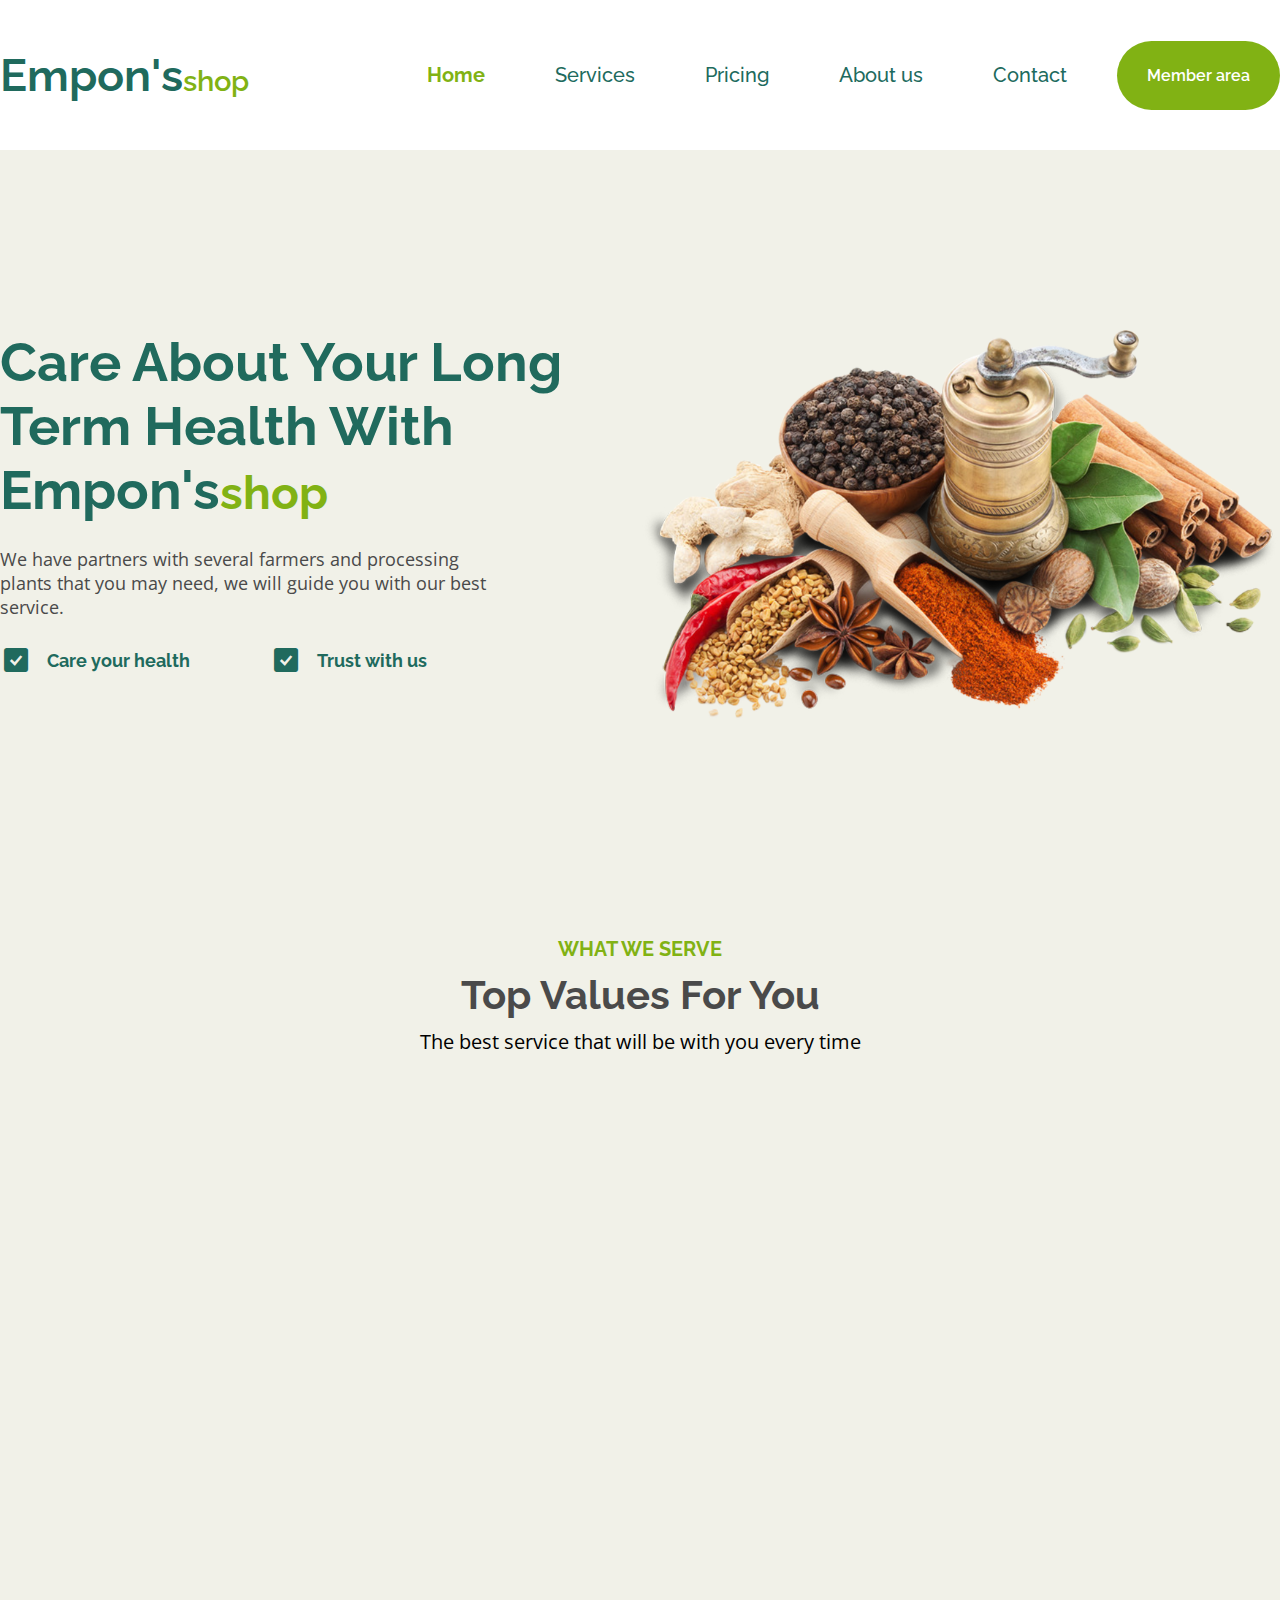
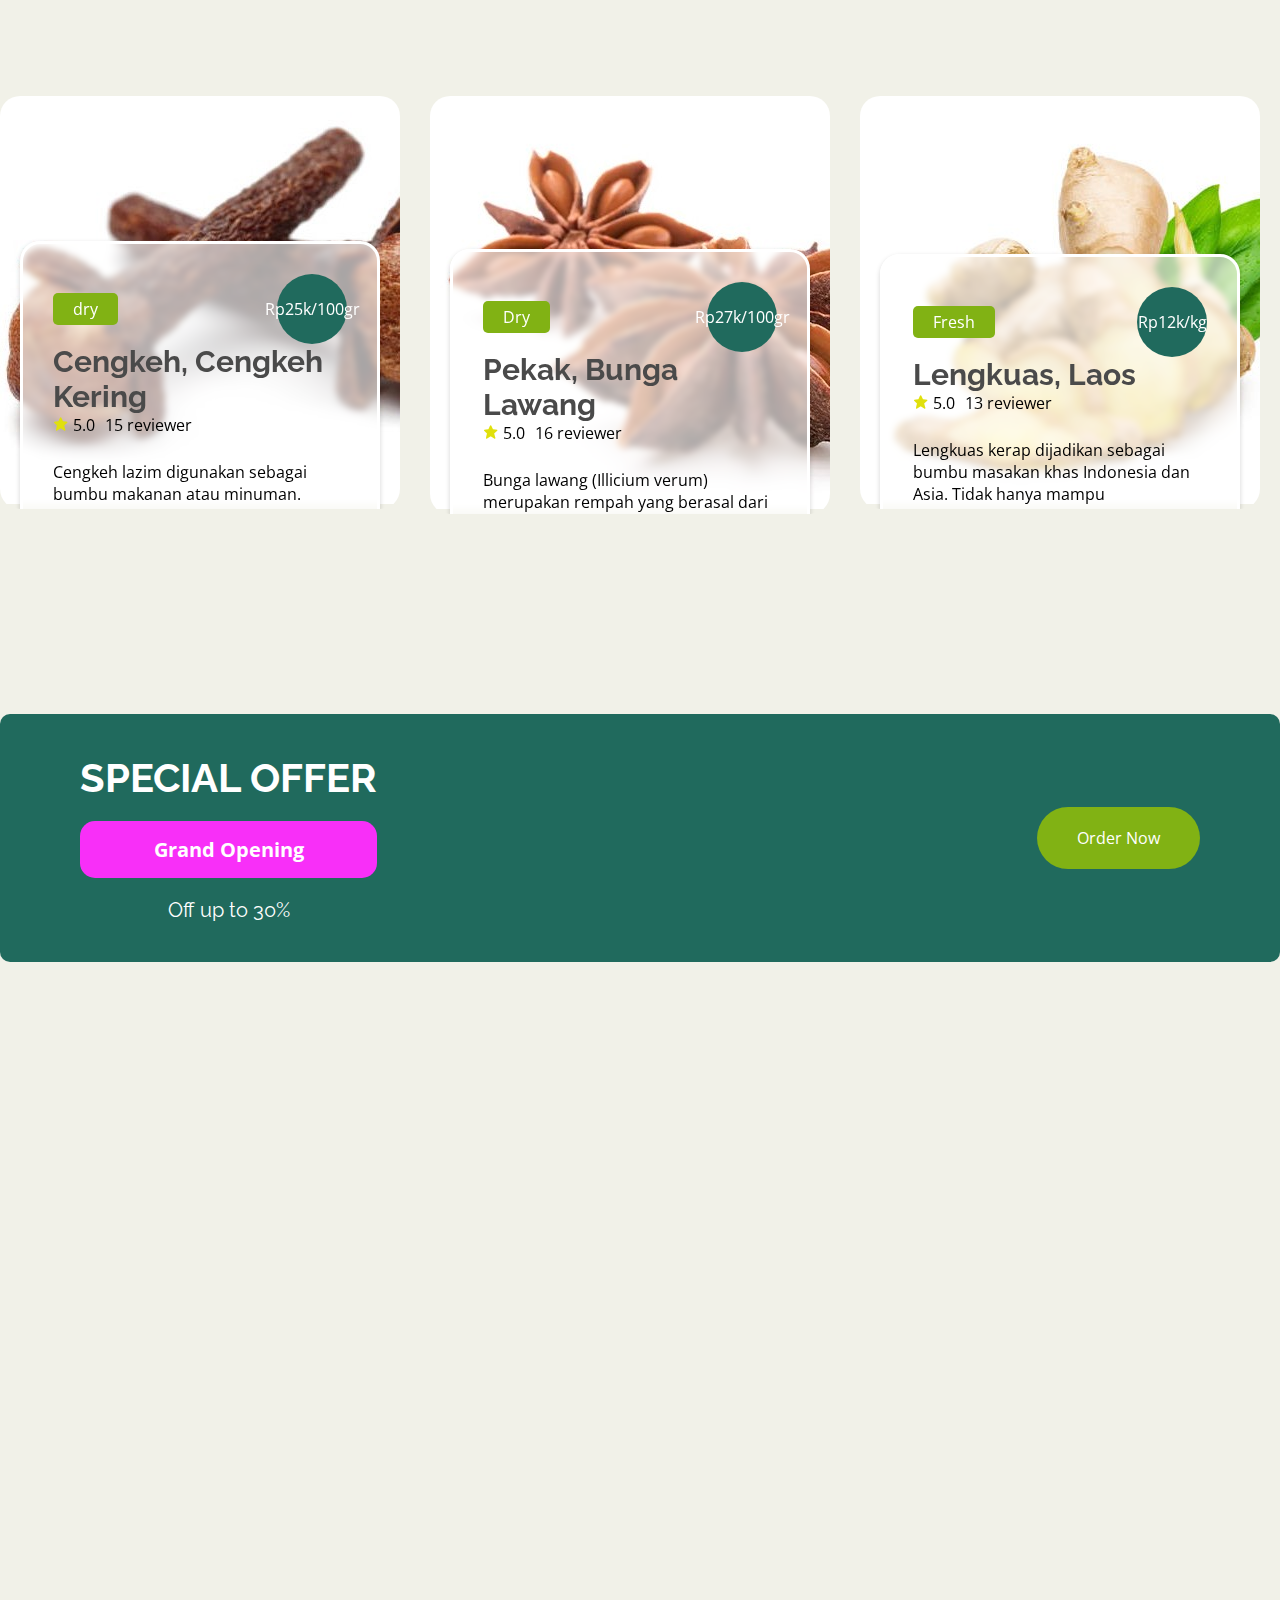
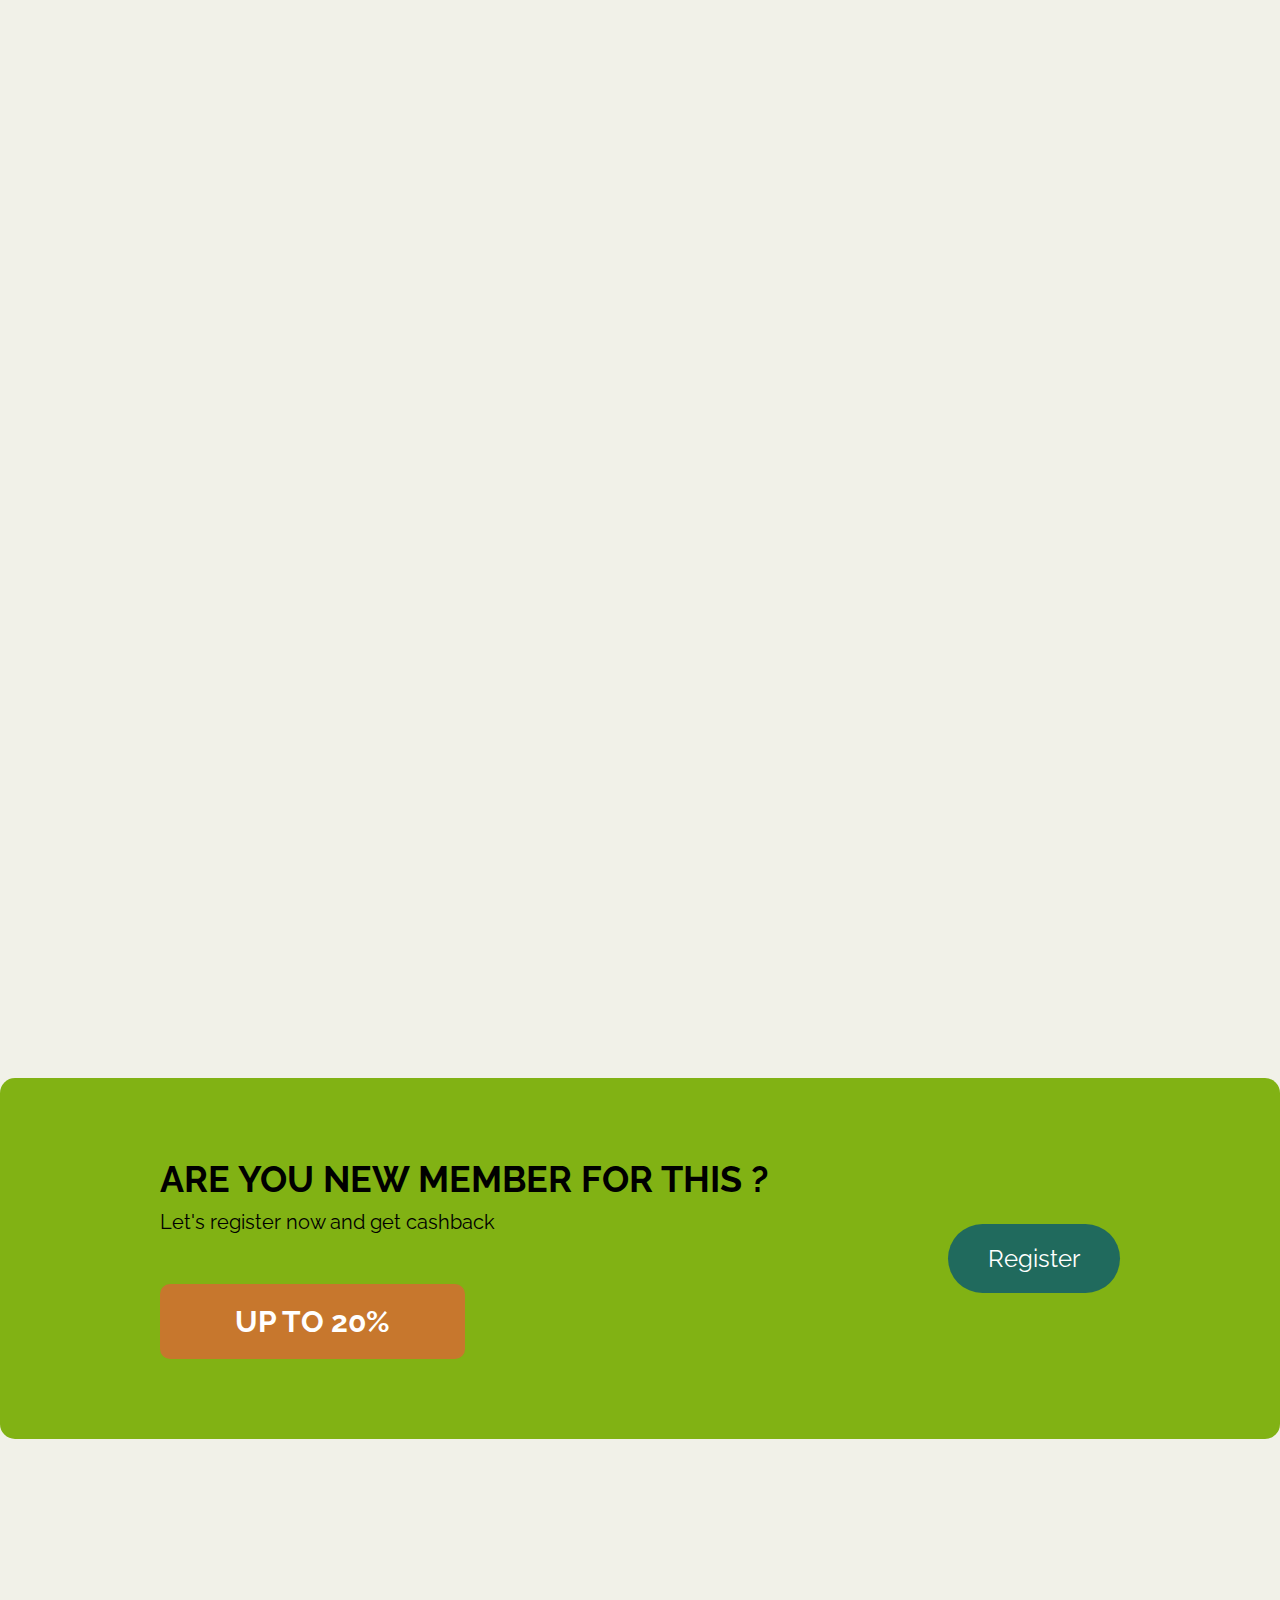
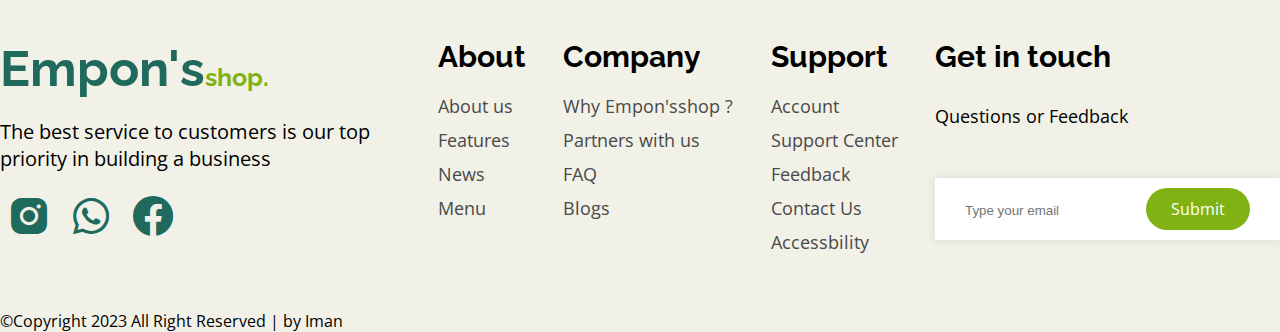
==== commit fb16db87: "add readme pict and" ====
--- a/index.html
+++ b/index.html
@@ -14,6 +14,7 @@
 
     <!-- Opening slider -->
     <link rel="stylesheet" href="assets/css/opening.css">
+    
 
     <title>Empon-Empon Shop</title>
 </head>
@@ -38,6 +39,7 @@
             </div>
         </nav>
 
+        <!-- Home Start -->         
         <section class="home" id="home">
             <div class="container home-wrapper">
                 <div class="content-left" data-aos="fade-right">
@@ -52,7 +54,7 @@
                         </div>
                         <div class="box">
                             <i class='bx bxs-check-square'></i>
-                            <p>Order with us</p>
+                            <p>Trust with us</p>
                         </div>
                     </div>
                     
@@ -63,10 +65,12 @@
                     </div>
 
                 </div>
-
             </div>
         </section>
+        <!-- Home End -->
+
     </header>
+    
 
     <!-- Service Start -->
     <section class="service">
@@ -80,9 +84,8 @@
                 <div class="box-service">
                     <i class='bx bx-globe'></i>
                     <h3>Lot of Choises</h3>
-                    <p>Total of more than 450 destinations
-                        in various countries in the world
-                        become partners with us</p>
+                    <p>Ensure sustainable and responsible 
+                        sourcing across sourcing and ordering</p>
 
                     <div class="btn-learn">
                         <a href="#">Learn More</a>
@@ -90,17 +93,17 @@
                 </div>
                 <div class="box-service">
                     <i class='bx bxs-notepad'></i>
-                    <h3>Tour Guide</h3>
-                    <p>There are 3 guides for each
-                        destination in the place you visit</p>
+                    <h3>Integrity Product</h3>
+                    <p>Providing high quality, 
+                        safe and healthy products</p>
 
                     <div class="btn-learn">
                         <a href="#">Learn More</a>
                     </div>
                 </div>
                 <div class="box-service">
-                    <i class='bx bxs-cart-add'></i>
-                    <h3>Easy Booking</h3>
+                    <i class='bx bxs-hand'></i>
+                    <h3>Safe Life</h3>
                     <p>We provide all services online
                         which can be accessed easily
                         through our website</p>
@@ -110,10 +113,9 @@
                     </div>
                 </div>
                 <div class="box-service">
-                    <i class='bx bxs-hotel'></i>
-                    <h3>Luxury Hotel</h3>
-                    <p>We also provide lodging near the
-                        destination where you are visiting.</p>
+                    <i class='bx bxs-check-circle'></i>
+                    <h3>Environmental Conservation </h3>
+                    <p>Support the spice farming business.</p>
 
                     <div class="btn-learn">
                         <a href="#">Learn More</a>
@@ -130,7 +132,7 @@
             <div class="row1">
                 <div class="title-produk" data-aos="fade-right">
                     <p class="label-produk">TOP SELLER</p>
-                    <h1 class="heading-produk">Explore and Choose What You Want in Here..</h1>
+                    <h1 class="heading-produk">See and Choose What You Want..</h1>
                 </div>
                 <div class="toggle-slider" data-aos="fade-left">
                     <i class='bx bxs-chevron-left-circle'></i>
@@ -388,30 +390,32 @@
     <section class="statistik">
         <div class="container statistik-wrapper">
             <div class="content-img" data-aos="fade-right">
-                <img src="assets/img/jamu1.png" alt="">
+                <img src="assets/img/marketing.png" alt="">
             </div>
             <div class="content-statis" data-aos="fade-left">
                 <p class="label-statis">OUR PERFORMANCE</p>
                 <h1 class="heading-statis">Most people are satisfied
                     with our service</h1>
-                <p class="subheading-statis">We always provide the best service to customers,
-                    we will direct you from ordering tickets to the journey</p>
+                <p class="subheading-statis">We always provide the best service to customers, 
+                    we will direct you from ordering 
+                    to delivery to the buyer</p>
 
                 <div class="angka-wrapper">
                     <div class="box-angka">
-                        <h1>20</h1>
-                        <p>Years
-                            Experience</p>
+                        <h1>Best</h1>
+                        <p>Favorite
+                            Newcomer</p>
                     </div>
                     <div class="box-angka">
-                        <h1>300++</h1>
-                        <p>Destination
-                            Collaboration</p>
+                        <h1>10 Farmers</h1>
+                        <p>Collaboration with the best 
+                            spice farmers in Java
+                        </p>
                     </div>
                     <div class="box-angka">
-                        <h1>2k++</h1>
+                        <h1>Happy</h1>
                         <p>Customers
-                            Happy</p>
+                            Feeling Happy</p>
                     </div>
 
                 </div>
@@ -504,7 +508,7 @@
         <div class="container banner2-wrapper">
             
             <div class="content-banner2">
-                <h1 class="heading">ARE YOU NEW MEMBER FOR THIS TRIP ? </h1>
+                <h1 class="heading">ARE YOU NEW MEMBER FOR THIS ? </h1>
                 <p class="subheading">Let's register now and get cashback</p>
 
                 <p class="disc">UP TO 20%</p>
@@ -521,7 +525,7 @@
         <div class="container footer-wrapper">
             
             <div class="col-1-footer">
-                <h1 class="logo-footer">Tour<span>avel.</span></h1>
+                <h1 class="logo-footer">Empon's<span>shop.</span></h1>
                 <p class="subheading-footer">The best service to customers is
                     our top priority in building a business</p>
                 <div class="sosmed-icon">
@@ -529,7 +533,7 @@
                     <a href="#"><i class='bx bxl-whatsapp'></i></a>
                     <a href="#"><i class='bx bxl-facebook-circle'></i></a>
                 </div>
-                <p class="copy">&copy;Copyright 2021 All Right Reserved | Built by Mardha Mardiya</p>
+                <p class="copy">&copy;Copyright 2023 All Right Reserved | by Iman</p>
             </div>
             <div class="col-2-footer">
                 <h3>About</h3>
@@ -543,7 +547,7 @@
             <div class="col-3-footer">
                 <h3>Company</h3>
                 <ul>
-                    <li><a href="#">Why Touravel ?</a></li>
+                    <li><a href="#">Why Empon'sshop ?</a></li>
                     <li><a href="#">Partners with us</a></li>
                     <li><a href="#">FAQ</a></li>
                     <li><a href="#">Blogs</a></li>
--- a/assets/css/style.css
+++ b/assets/css/style.css
@@ -28,7 +28,7 @@
 }
 
 .container{
-    max-width: 1500px;
+    max-width: 93.75rem;
 }
 
 .navbar{
@@ -54,12 +54,13 @@
 .nav-wrapper .logo{
     font-size: 2.8rem;
     font-family: var(--heading-font);
-    font-weight: 600;
+    font-weight: 650;
     color: var(--main-color);
 }
 .nav-wrapper .logo span{
     font-size: 1.8rem;
     color: var(--second-color);
+    font-weight: 600;
 }
 .nav-wrapper .menu-wrapper{
     display: flex;
@@ -729,7 +730,7 @@
     }
 }
 
-@media screen and (max-width: 768px) {
+@media screen and (max-width: 780px) {
 
     .nav-wrapper .menu-wrapper{
         position: absolute;
@@ -752,7 +753,7 @@
         transition: .5s ease-in-out;
     }
     .menu-toggle.bx-x{
-        transform: rotate(360deg);
+        transform: rotate(180deg);
         transition: .5s;
     }
     .nav-wrapper .menu-wrapper .menu{
@@ -762,10 +763,10 @@
        margin: 30px 0;
     }
     .menu .menu-item .menu-link{
-        color: #fff;
+        color: var(--main-color);
     }
     .nav-wrapper .menu-toggle{
-        display: initial;
+        display: flow-root;
         font-size: 2.5rem;
         color: var(--main-color);
         transition: .5s;
@@ -846,7 +847,7 @@
     }
    .testi-wrapper .col-slider-testi{
        margin: 30px auto;
-       width: 400px;
+       width: 100%;
     }
    .banner2-wrapper{
         padding: 4rem 2rem;
